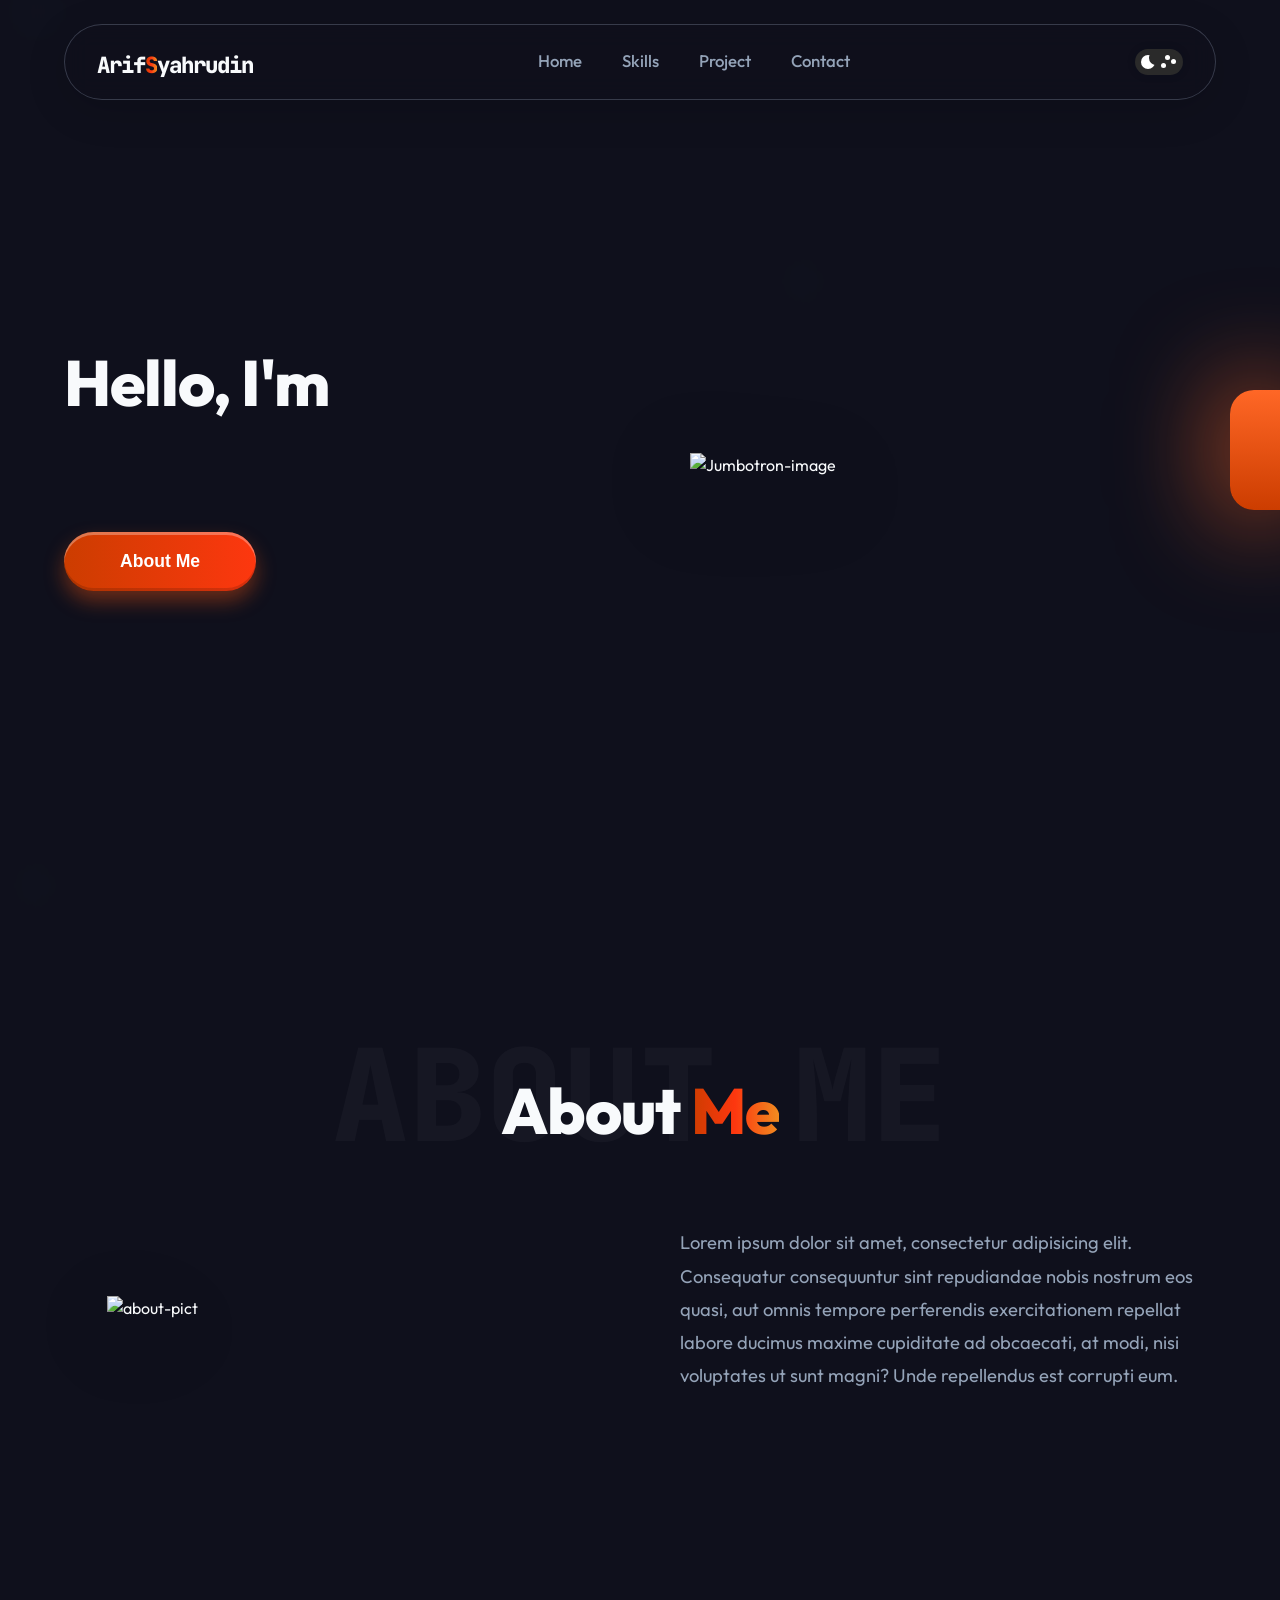
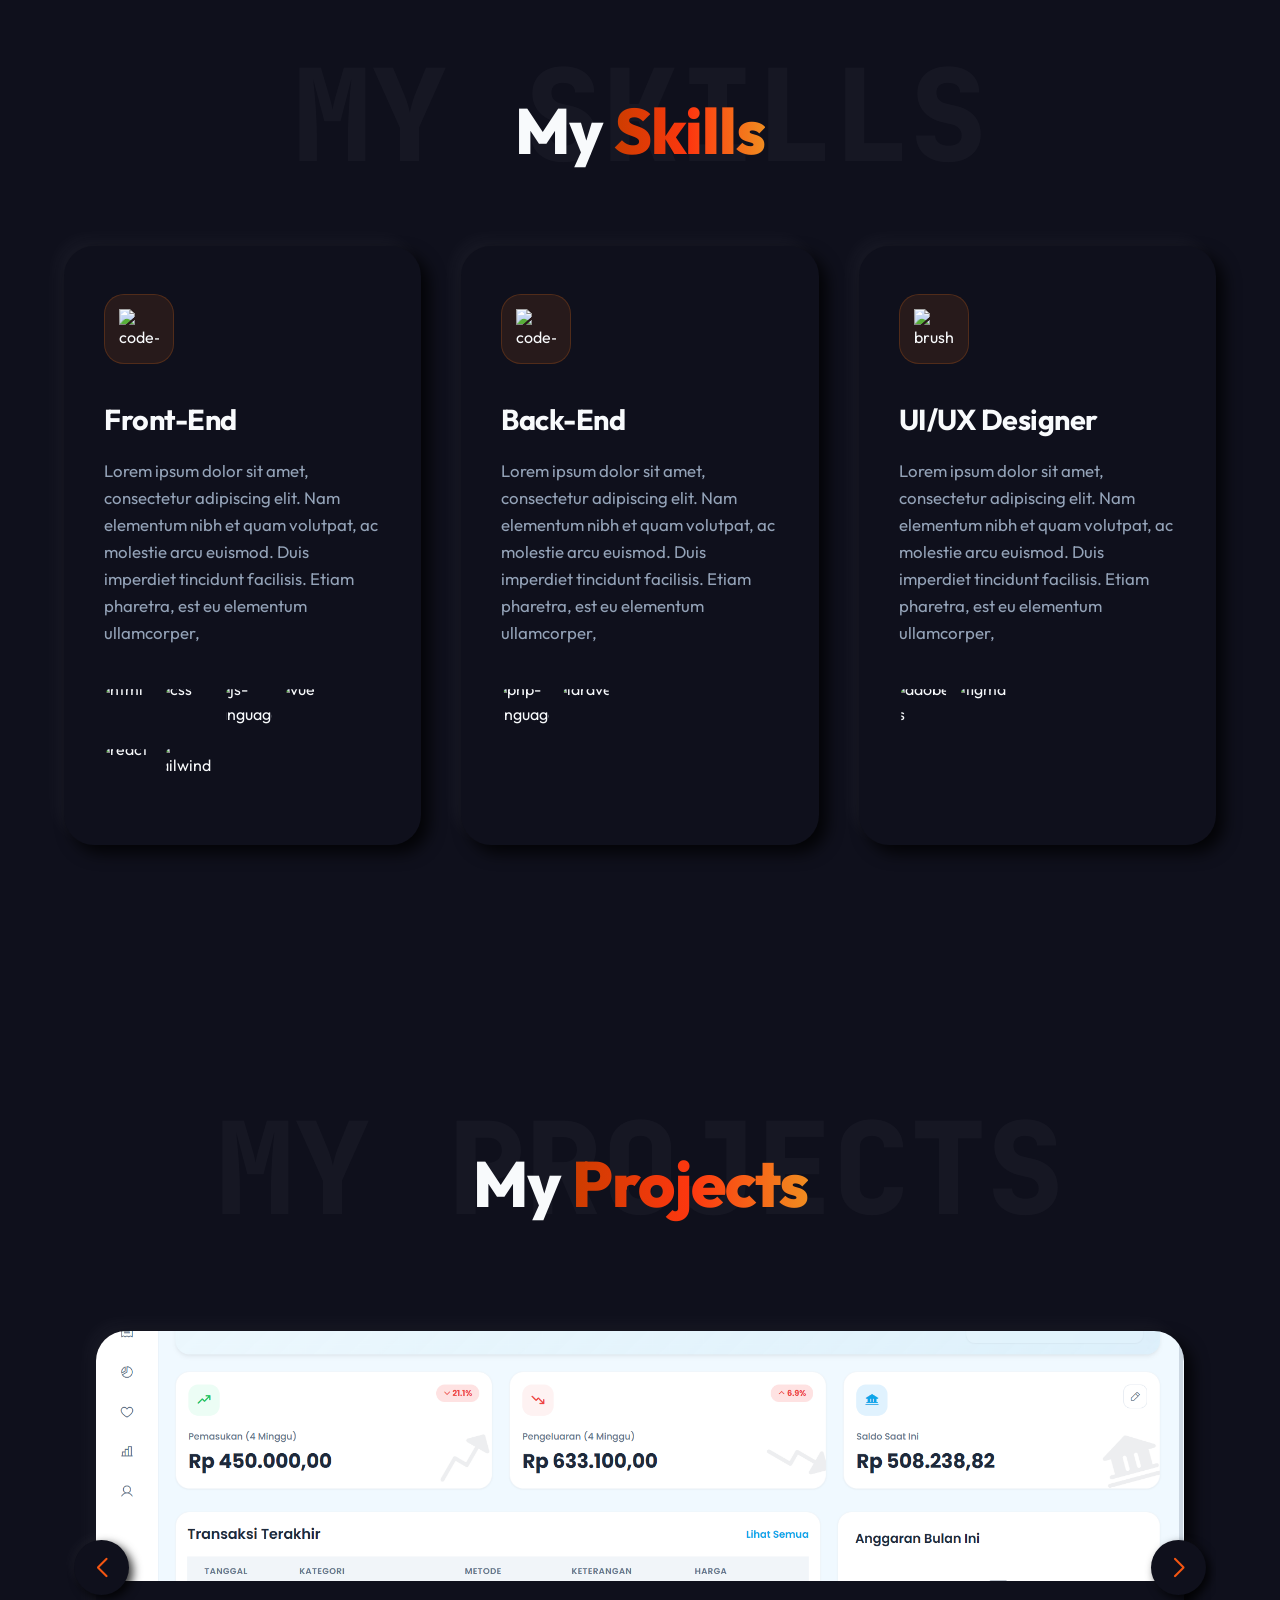
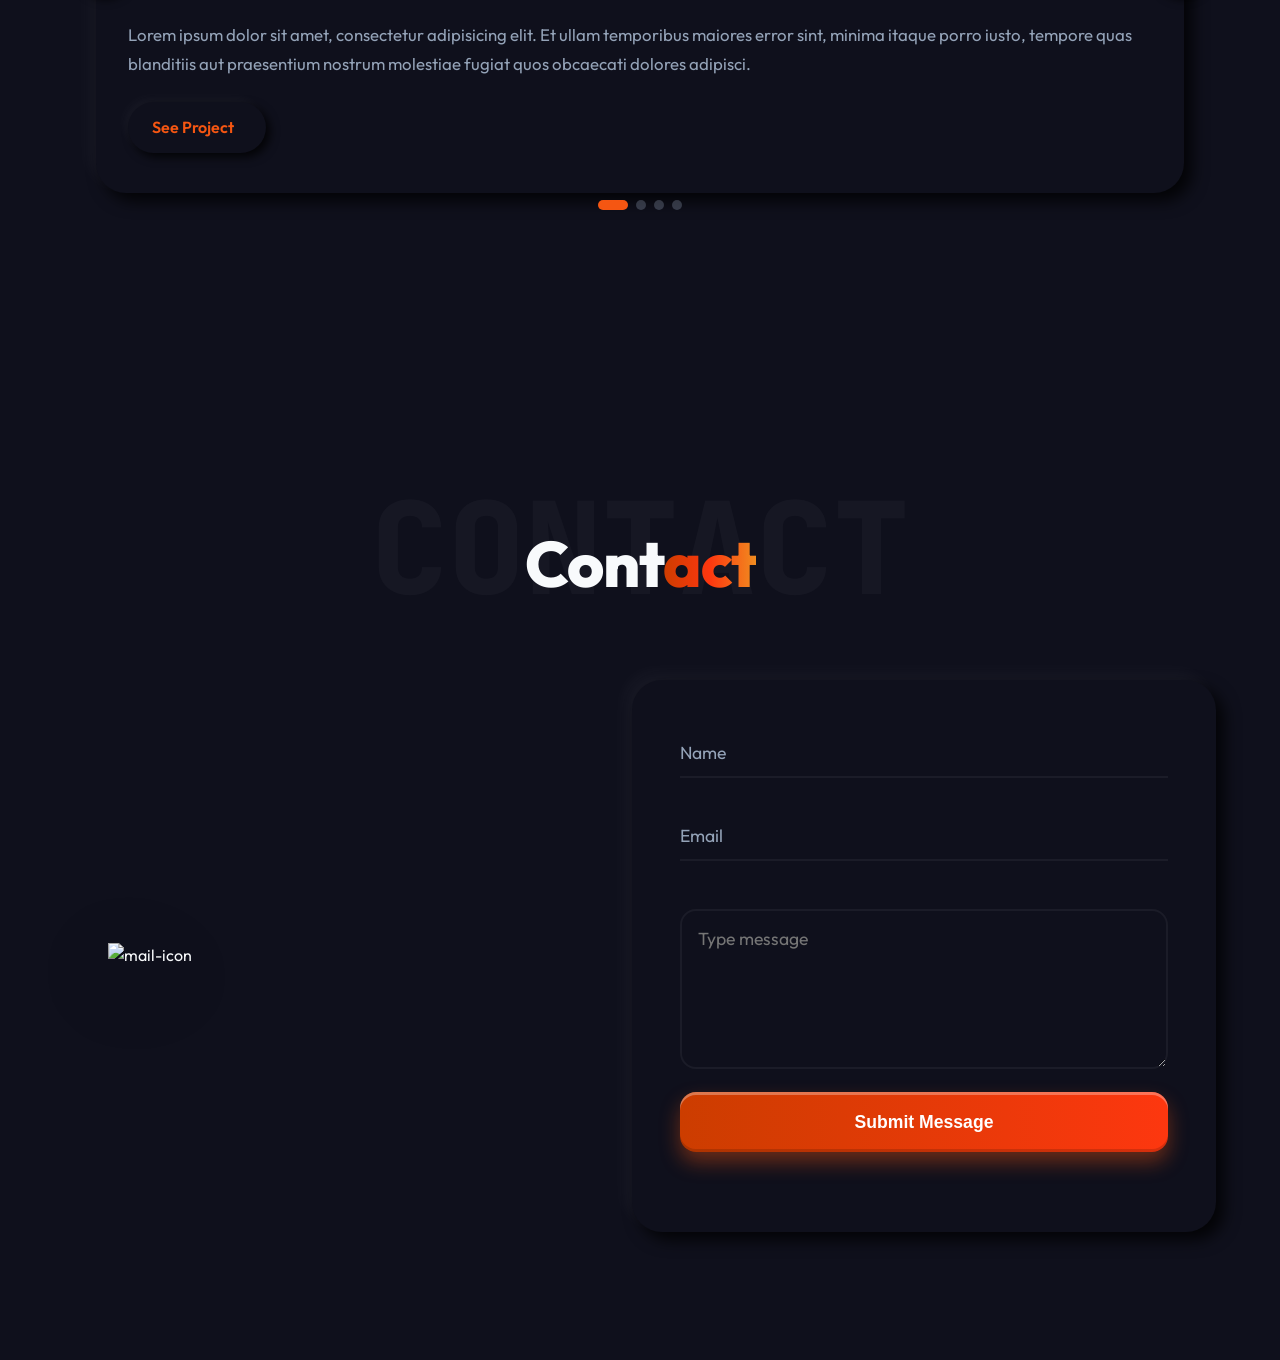
==== index.html @ 1d3722c3 "fix layout" ====
<!DOCTYPE html>
<html lang="en">
  <head>
    <meta charset="UTF-8" />
    <meta name="viewport" content="width=device-width, initial-scale=1.0" />
    <!-- swiper -->
    <link rel="stylesheet" href="https://cdn.jsdelivr.net/npm/swiper@11/swiper-bundle.min.css" />
    <!-- css -->
    <link rel="stylesheet" href="css/style.css" />
    <script src="https://unpkg.com/feather-icons"></script>
    <script src="https://unpkg.com/@phosphor-icons/web"></script>
    <title>ArifSyahrudin</title>
  </head>
  <body>
    <header class="header">
      <h1 class="logo"><a href="#">Arif<span>S</span>yahrudin</a></h1>
      <nav class="navigasi">
        <ul>
          <li><a href="#">Home</a></li>
          <li><a href="#skills">Skills</a></li>
          <li><a href="#project">Project</a></li>
          <li><a href="#contact">Contact</a></li>
        </ul>
      </nav>
      <div class="header-actions">
        <label class="switch">
          <input id="theme-toggle" type="checkbox" />
          <span class="slider">
            <div class="star star_1"></div>
            <div class="star star_2"></div>
            <div class="star star_3"></div>
            <svg viewBox="0 0 16 16" class="cloud_1 cloud">
              <path
                transform="matrix(.77976 0 0 .78395-299.99-418.63)"
                fill="#fff"
                d="m391.84 540.91c-.421-.329-.949-.524-1.523-.524-1.351 0-2.451 1.084-2.485 2.435-1.395.526-2.388 1.88-2.388 3.466 0 1.874 1.385 3.423 3.182 3.667v.034h12.73v-.006c1.775-.104 3.182-1.584 3.182-3.395 0-1.747-1.309-3.186-2.994-3.379.007-.106.011-.214.011-.322 0-2.707-2.271-4.901-5.072-4.901-2.073 0-3.856 1.202-4.643 2.925"
              ></path>
            </svg>
          </span>
        </label>
        <label class="hamburger-switch" id="mobile-menu">
          <input type="checkbox" id="hamburger-checkbox" />
          <span class="wrapper">
            <span class="row">
              <span class="dot"></span>
              <span class="dot"></span>
            </span>
            <span class="row row-bottom">
              <span class="dot"></span>
              <span class="dot"></span>
            </span>
            <span class="row-vertical">
              <span class="dot"></span>
              <span class="dot middle-dot"></span>
              <span class="dot"></span>
            </span>
            <span class="row-horizontal">
              <span class="dot"></span>
              <span class="dot middle-dot-horizontal"></span>
              <span class="dot"></span>
            </span>
          </span>
        </label>
      </div>
    </header>
    <main class="main">
      <section class="jumbotron" id="jumbotron">
        <div class="intro">
          <h1>Hello, I'm <br/><span class="auto-type"></span></h1>
          <a href="#about"><button id="aboutMe" class="aboutMe type1"><span class="btn-txt">About Me</span></button></a>
        </div>
        <div class="jumbotron-intro-image">
          <img src="assets/Jumbotron intro.png" alt="Jumbotron-image" />
        </div>
        <div class="sosmed">
          <ul>
            <li><a href="#"><i class="ph ph-instagram-logo"></i></a></li>
            <li><a href="#"><i class="ph ph-whatsapp-logo"></i></a></li>
            <li><a href="#"><i class="ph ph-linkedin-logo"></i></a></li>
            <li><a href="#"><i class="ph ph-github-logo"></i></a></li>
          </ul>
        </div>
      </section>
      <img id="jumbotron-decoration" src="assets/jumbotron.svg" alt="dot-design" />
      <section class="about" id="about">
        <div class="title about">
          <h1>About Me</h1>
          <h3 class="titles">About <span>Me</span></h3>
        </div>
        <div class="about-display">
          <div class="about-pict">
            <img src="assets/about.png" alt="about-pict" />
          </div>
          <div class="about-desc">
            <div class="about-desc-text">
              <p>Lorem ipsum dolor sit amet, consectetur adipisicing elit. Consequatur consequuntur sint repudiandae nobis nostrum eos quasi, aut omnis tempore perferendis exercitationem repellat labore ducimus maxime cupiditate ad obcaecati, at modi, nisi voluptates ut sunt magni? Unde repellendus est corrupti eum.</p>
            </div>
          </div>
        </div>
      </section>

      <img id="about-decoration" src="assets/Ellipse 9.svg" alt="decoration" />

      <section class="skills" id="skills">
        <div class="title skills">
          <h1>My Skills</h1>
          <h3 class="titles">My <span>Skills</span></h3>
        </div>
        <div class="skills-card-display">
          <div class="first skill">
            <div class="card-skill-logo">
              <img src="assets/code-logo.png" alt="code-logo" />
            </div>
            <h4 class="first-title">Front-End</h4>
            <div class="card-skill-desc">
              <p>Lorem ipsum dolor sit amet, consectetur adipiscing elit. Nam elementum nibh et quam volutpat, ac molestie arcu euismod. Duis imperdiet tincidunt facilisis. Etiam pharetra, est eu elementum ullamcorper,</p>
            </div>
            <div class="card-skill-tool frontend">
              <div class="skill-item"><img src="assets/skill-logo/Html.svg" alt="html" /></div>
              <div class="skill-item"><img src="assets/skill-logo/Css.svg" alt="css" /></div>
              <div class="skill-item"><img src="assets/skill-logo/Js.svg" alt="js-language" /></div>
              <div class="skill-item"><img src="assets/skill-logo/Vue.svg" alt="vue" /></div>
              <div class="skill-item"><img src="assets/skill-logo/React.svg" alt="react" /></div>
              <div class="skill-item"><img src="assets/skill-logo/Tailwind.svg" alt="tailwind" /></div>
            </div>
          </div>

          <div class="third skill">
            <div class="card-skill-logo">
              <img src="assets/code-logo.png" alt="code-logo" />
            </div>
            <h4 class="third-title">Back-End</h4>
            <div class="card-skill-desc">
              <p>Lorem ipsum dolor sit amet, consectetur adipiscing elit. Nam elementum nibh et quam volutpat, ac molestie arcu euismod. Duis imperdiet tincidunt facilisis. Etiam pharetra, est eu elementum ullamcorper,</p>
            </div>
            <div class="card-skill-tool backend">
              <div class="skill-item"><img src="assets/skill-logo/Php.svg" alt="php-language" /></div>
              <div class="skill-item"><img src="assets/skill-logo/Laravel.svg" alt="laravel" /></div>
            </div>
          </div>

          <div class="second skill">
            <div class="card-skill-logo">
              <img src="assets/brush-logo.png" alt="brush-logo" />
            </div>
            <h4 class="second-title">UI/UX Designer</h4>
            <div class="card-skill-desc">
              <p>Lorem ipsum dolor sit amet, consectetur adipiscing elit. Nam elementum nibh et quam volutpat, ac molestie arcu euismod. Duis imperdiet tincidunt facilisis. Etiam pharetra, est eu elementum ullamcorper,</p>
            </div>
            <div class="card-skill-tool design">
              <div class="skill-item"><img src="assets/skill-logo/Adobe.svg" alt="adobe-ps" /></div>
              <div class="skill-item"><img src="assets/skill-logo/Figma.svg" alt="figma" /></div>
            </div>
          </div>
        </div>
      </section>

      <section class="project" id="project">
        <div class="title project">
          <h1>My Projects</h1>
          <h3 class="titles">My <span>Projects</span></h3>
        </div>
        <div class="swiper mySwiper">
          <div class="swiper-wrapper">
            <div class="swiper-slide">
              <div class="content-project">
                <div class="project-img">
                  <img src="./assets/Project-4.png" alt="website-1" />
                </div>
                <div class="desc">
                  <p class="desc-project">
                    Lorem ipsum dolor sit amet, consectetur adipisicing elit. Et ullam temporibus maiores error sint, minima itaque porro iusto, tempore quas blanditiis aut praesentium nostrum molestiae fugiat quos obcaecati dolores
                    adipisci.
                  </p>
                </div>
                <div class="link-project">
                  <a href="https://myfinanceid.vercel.app/">See Project<i data-feather="arrow-right"></i></a>
                </div>
              </div>
            </div>
            <div class="swiper-slide">
              <div class="content-project">
                <div class="project-img">
                  <img src="./assets/Project-1-1.png" alt="website-1" />
                </div>
                <div class="desc">
                  <p class="desc-project">
                    Lorem ipsum dolor sit amet consectetur, adipisicing elit. Dolore, vitae assumenda ut aliquid voluptatum sunt porro soluta cupiditate id nemo a blanditiis inventore ullam accusamus ducimus cum maxime fugit vel.20
                  </p>
                </div>
                <div class="link-project">
                  <a href="#">See Project<i data-feather="arrow-right"></i></a>
                </div>
              </div>
            </div>
            <div class="swiper-slide">
              <div class="content-project">
                <div class="project-img">
                  <img src="./assets/Project-2.png" alt="website-1" />
                </div>
                <div class="desc">
                  <p class="desc-project">
                    Lorem ipsum dolor sit amet, consectetur adipisicing elit. Et ullam temporibus maiores error sint, minima itaque porro iusto, tempore quas blanditiis aut praesentium nostrum molestiae fugiat quos obcaecati dolores
                    adipisci.
                  </p>
                </div>
                <div class="link-project">
                  <a href="#">See Project<i data-feather="arrow-right"></i></a>
                </div>
              </div>
            </div>
            <div class="swiper-slide">
              <div class="content-project">
                <div class="project-img">
                  <img src="./assets/Project-3.png" alt="website-1" />
                </div>
                <div class="desc">
                  <p class="desc-project">
                    Lorem ipsum dolor sit amet consectetur, adipisicing elit. Dolore, vitae assumenda ut aliquid voluptatum sunt porro soluta cupiditate id nemo a blanditiis inventore ullam accusamus ducimus cum maxime fugit vel.20
                  </p>
                </div>
                <div class="link-project">
                  <a href="#">See Project<i data-feather="arrow-right"></i></a>
                </div>
              </div>
            </div>
          </div>
          <div class="swiper-button-next"></div>
          <div class="swiper-button-prev"></div>
          <div class="swiper-pagination"></div>
        </div>
        <!-- <button id="undo-button"></button>
        <button id="next-button"></button> -->
      </section>
      <section class="contact" id="contact">
        <div class="title contact">
          <h1>Contact</h1>
          <h3 class="titles">Cont<span>act</span></h3>
        </div>
        <div class="contact-content">
          <div class="contact-image">
            <img src="assets/mail-icon.svg" alt="mail-icon" />
          </div>
          <form action="#" class="contact-form" id="contact-form">
            <div class="wrapper">
              <div class="field">
                <input type="text" id="name" required />
                <div class="underline"></div>
                <label for="name">Name</label>
              </div>
            </div>
            <div class="wrapper">
              <div class="field">
                <input type="email" id="email" required />
                <div class="underline"></div>
                <label for="name">Email</label>
              </div>
            </div>
            <div class="wrapper">
              <div class="field">
                <textarea class="textarea" name="message" id="message" placeholder="Type message" required></textarea>
                <button class="button"><span class="button-span">Submit Message</span><div class="border fullround"></div></button>
              </div>
            </div>
          </form>
        </div>
      </section>

      <img id="contact-decoration" src="assets/Ellipse 9.svg" alt="decoration" />
    </main>
    <script>
      feather.replace();
    </script>
    <script src="https://unpkg.com/typed.js@2.1.0/dist/typed.umd.js"></script>
    <script src="js/index.js"></script>
    <!-- swiper -->
    <script src="https://cdn.jsdelivr.net/npm/swiper@11/swiper-bundle.min.js"></script>
    <script>
      var swiper = new Swiper(".mySwiper", {
        spaceBetween: 30,
        centeredSlides: true,
        autoplay: {
          delay: 3500,
          disableOnInteraction: false,
        },
        pagination: {
          el: ".swiper-pagination",
          clickable: true,
        },
        navigation: {
          nextEl: ".swiper-button-next",
          prevEl: ".swiper-button-prev",
        },
        loop: true,
      });
    </script>
  </body>
</html>
---- css/style.css ----
@import url("https://fonts.googleapis.com/css2?family=JetBrains+Mono:wght@400;700&family=Outfit:wght@300;400;500;600;700;800&display=swap");

@import "modules/base.css";
@import "modules/header.css";
@import "modules/components.css";
@import "modules/hero.css";
@import "modules/about.css";
@import "modules/skills.css";
@import "modules/projects.css";
@import "modules/contact.css";
@import "modules/responsive.css";
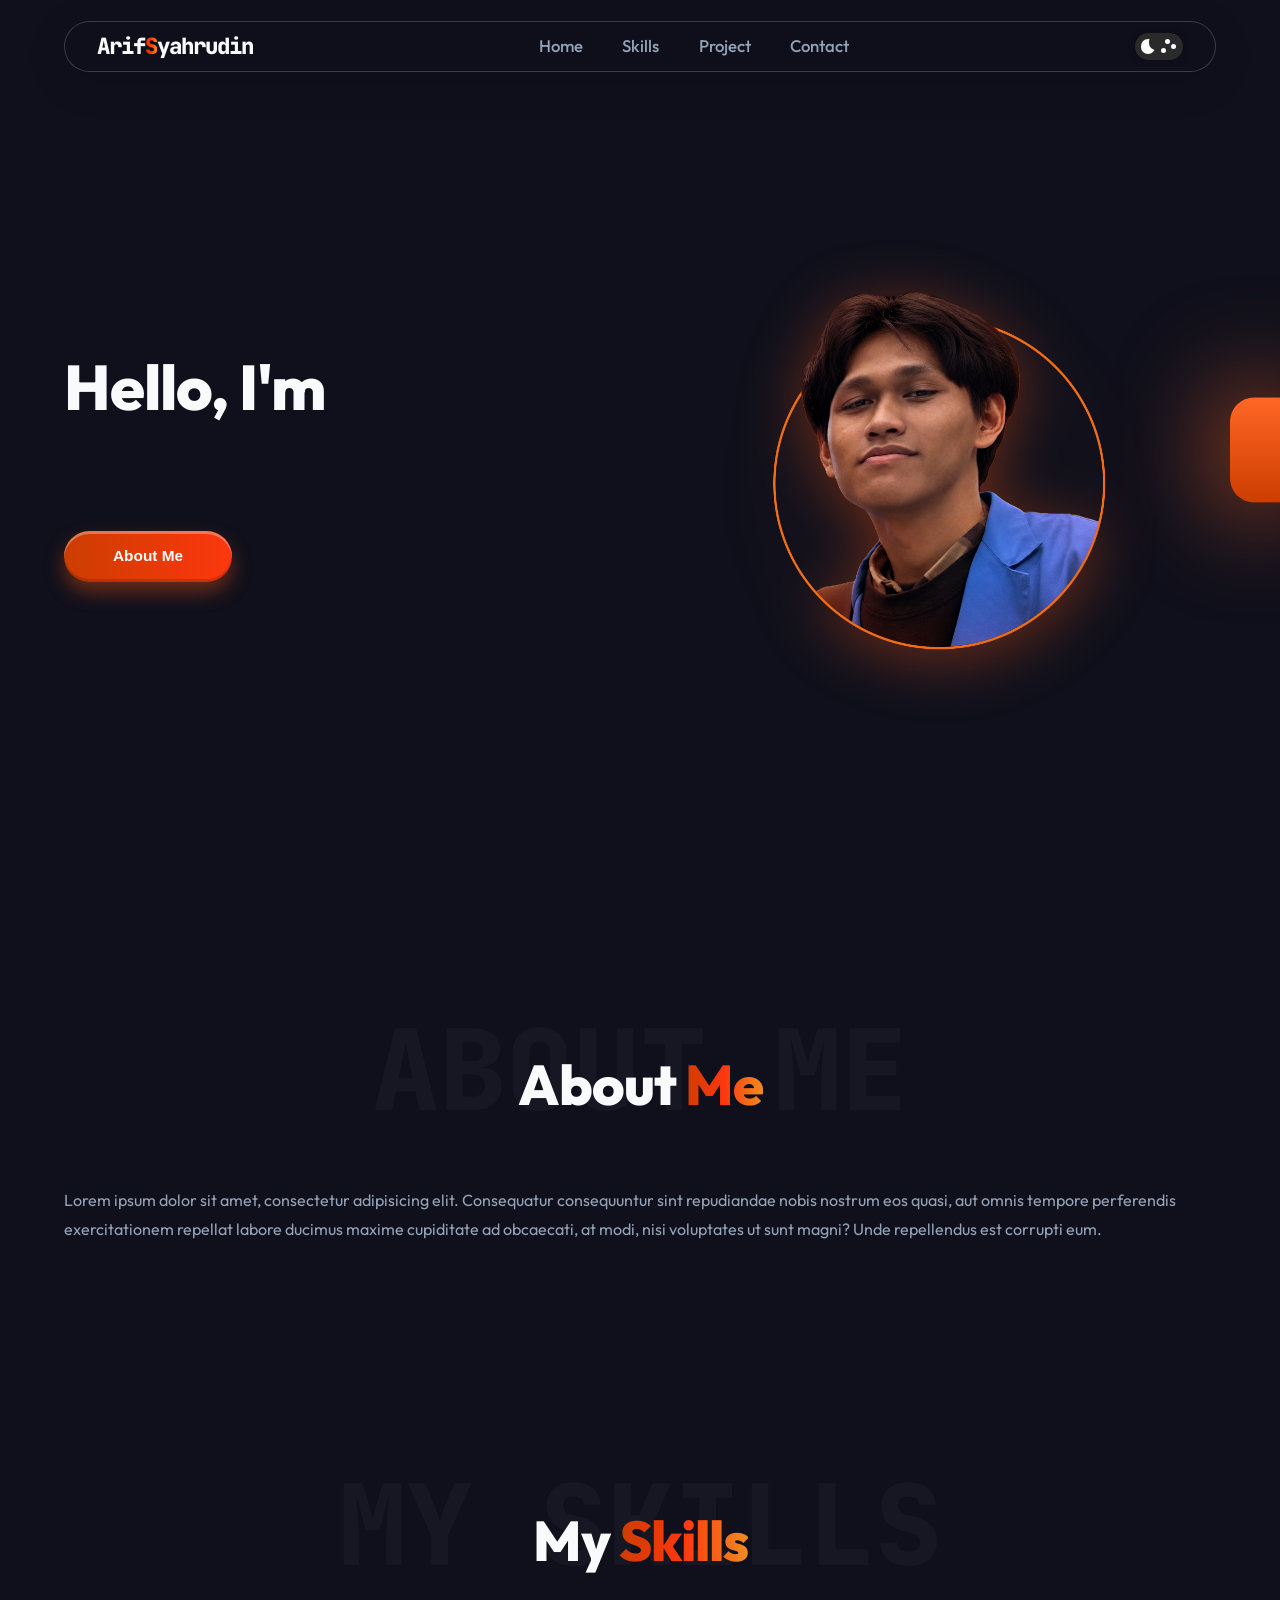
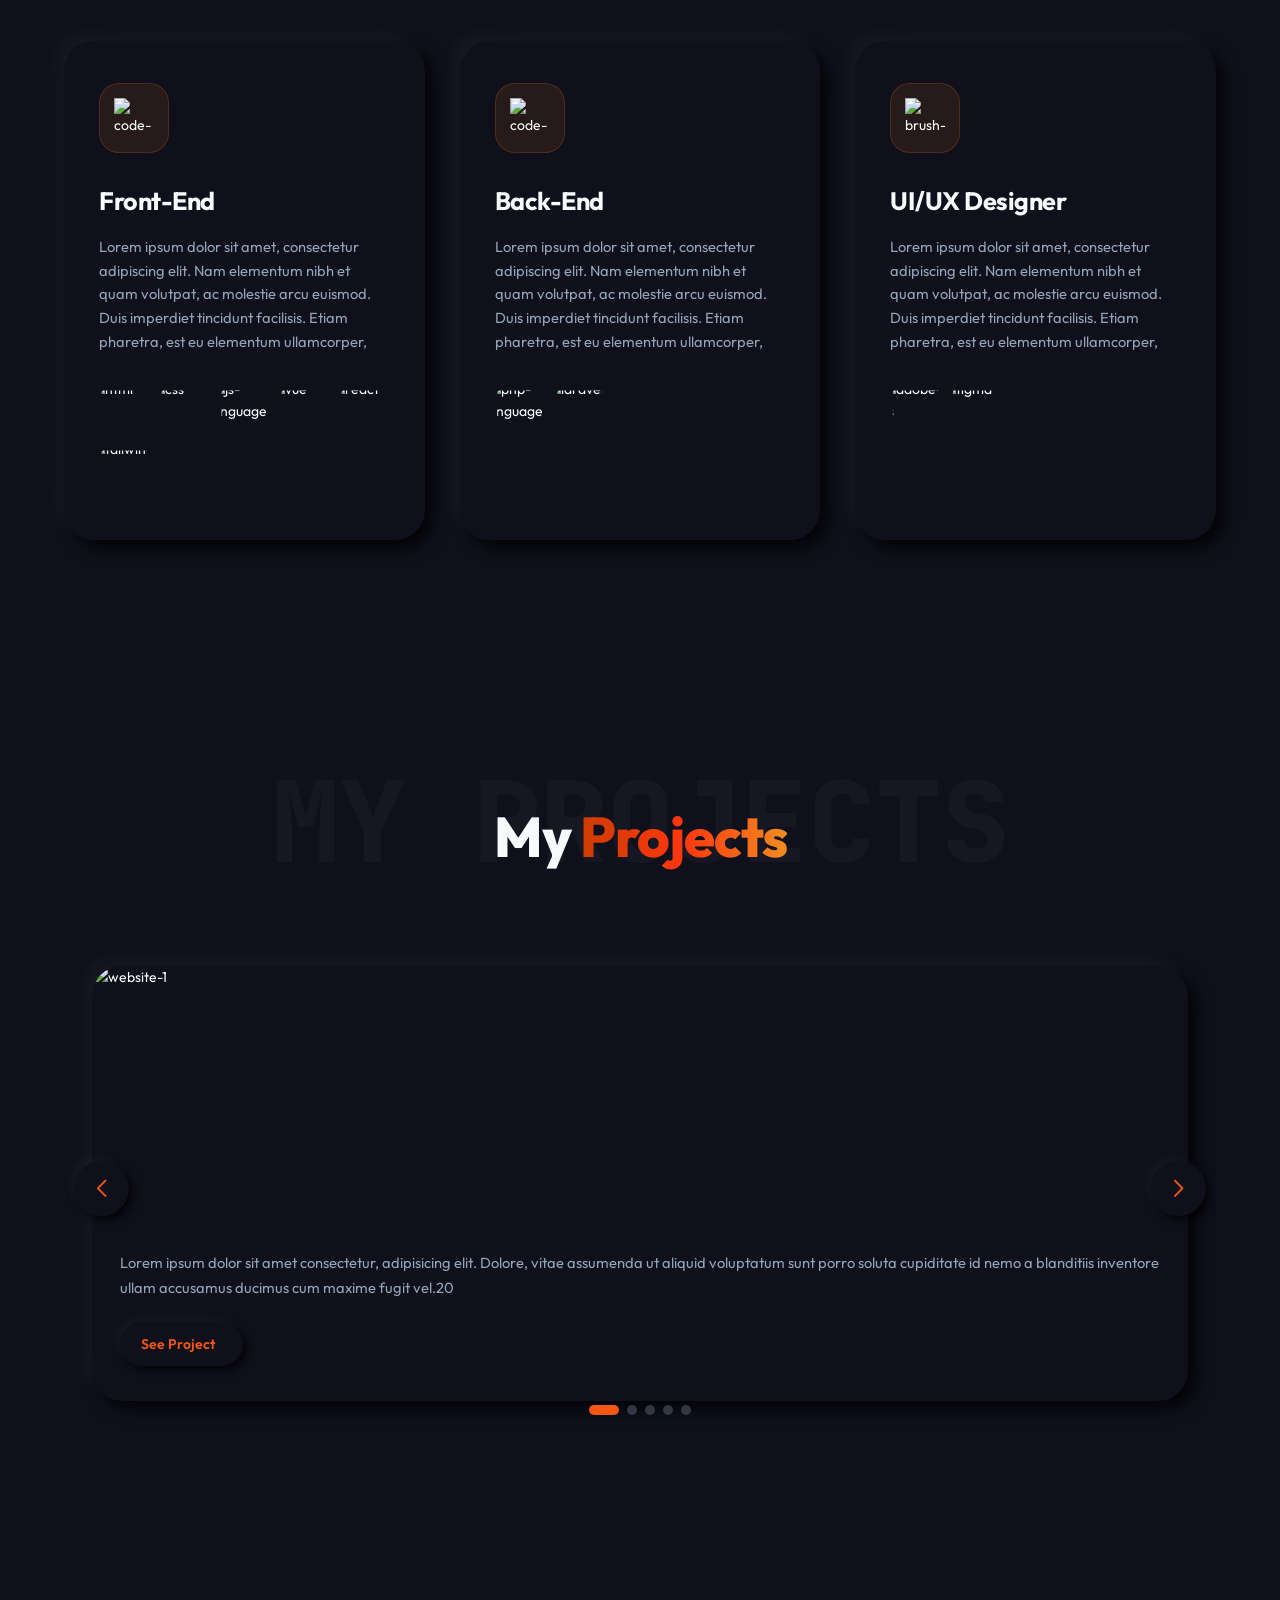
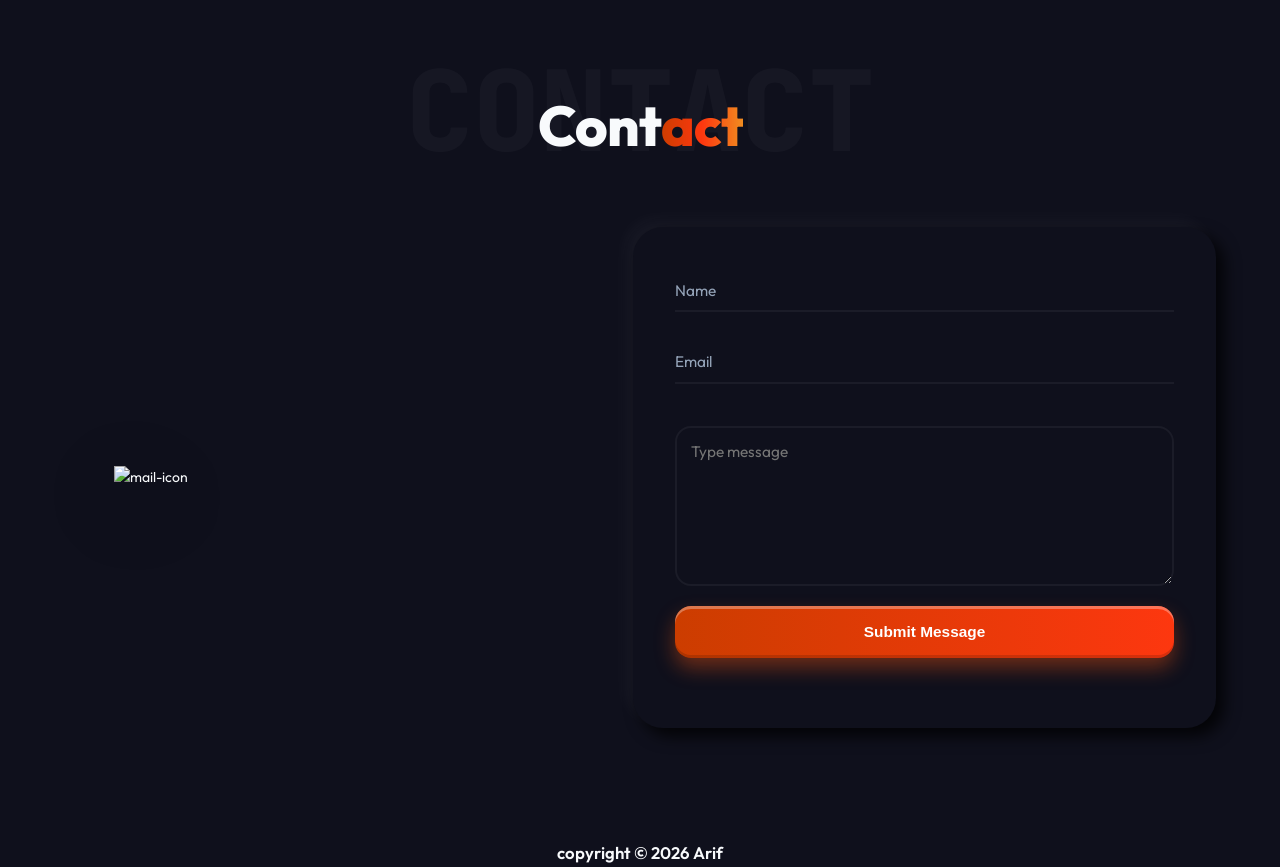
==== commit 253495df: "edit profile picture" ====
--- a/index.html
+++ b/index.html
@@ -70,14 +70,14 @@
           <a href="#about"><button id="aboutMe" class="aboutMe type1"><span class="btn-txt">About Me</span></button></a>
         </div>
         <div class="jumbotron-intro-image">
-          <img src="assets/Jumbotron intro.png" alt="Jumbotron-image" />
+          <img src="assets/profile.png" alt="Profile" />
         </div>
         <div class="sosmed">
           <ul>
-            <li><a href="#"><i class="ph ph-instagram-logo"></i></a></li>
+            <li><a href="https://www.instagram.com/arifsyhrdn/"><i class="ph ph-instagram-logo"></i></a></li>
             <li><a href="#"><i class="ph ph-whatsapp-logo"></i></a></li>
-            <li><a href="#"><i class="ph ph-linkedin-logo"></i></a></li>
-            <li><a href="#"><i class="ph ph-github-logo"></i></a></li>
+            <li><a href="https://www.linkedin.com/in/muhammad-arif-syahrudin/"><i class="ph ph-linkedin-logo"></i></a></li>
+            <li><a href="https://github.com/madin05"><i class="ph ph-github-logo"></i></a></li>
           </ul>
         </div>
       </section>
@@ -88,9 +88,6 @@
           <h3 class="titles">About <span>Me</span></h3>
         </div>
         <div class="about-display">
-          <div class="about-pict">
-            <img src="assets/about.png" alt="about-pict" />
-          </div>
           <div class="about-desc">
             <div class="about-desc-text">
               <p>Lorem ipsum dolor sit amet, consectetur adipisicing elit. Consequatur consequuntur sint repudiandae nobis nostrum eos quasi, aut omnis tempore perferendis exercitationem repellat labore ducimus maxime cupiditate ad obcaecati, at modi, nisi voluptates ut sunt magni? Unde repellendus est corrupti eum.</p>
@@ -162,10 +159,26 @@
         </div>
         <div class="swiper mySwiper">
           <div class="swiper-wrapper">
-            <div class="swiper-slide">
-              <div class="content-project">
-                <div class="project-img">
-                  <img src="./assets/Project-4.png" alt="website-1" />
+            
+            <div class="swiper-slide">
+              <div class="content-project">
+                <div class="project-img">
+                  <img src="./assets/Project-1-1.png" alt="website-1" />
+                </div>
+                <div class="desc">
+                  <p class="desc-project">
+                    Lorem ipsum dolor sit amet consectetur, adipisicing elit. Dolore, vitae assumenda ut aliquid voluptatum sunt porro soluta cupiditate id nemo a blanditiis inventore ullam accusamus ducimus cum maxime fugit vel.20
+                  </p>
+                </div>
+                <div class="link-project">
+                  <a href="#">See Project<i data-feather="arrow-right"></i></a>
+                </div>
+              </div>
+            </div>
+            <div class="swiper-slide">
+              <div class="content-project">
+                <div class="project-img">
+                  <img src="./assets/Project-2.png" alt="website-1" />
                 </div>
                 <div class="desc">
                   <p class="desc-project">
@@ -174,14 +187,14 @@
                   </p>
                 </div>
                 <div class="link-project">
-                  <a href="https://myfinanceid.vercel.app/">See Project<i data-feather="arrow-right"></i></a>
-                </div>
-              </div>
-            </div>
-            <div class="swiper-slide">
-              <div class="content-project">
-                <div class="project-img">
-                  <img src="./assets/Project-1-1.png" alt="website-1" />
+                  <a href="#">See Project<i data-feather="arrow-right"></i></a>
+                </div>
+              </div>
+            </div>
+            <div class="swiper-slide">
+              <div class="content-project">
+                <div class="project-img">
+                  <img src="./assets/Project-3.png" alt="website-1" />
                 </div>
                 <div class="desc">
                   <p class="desc-project">
@@ -196,7 +209,7 @@
             <div class="swiper-slide">
               <div class="content-project">
                 <div class="project-img">
-                  <img src="./assets/Project-2.png" alt="website-1" />
+                  <img src="./assets/Project-4.png" alt="website-4" />
                 </div>
                 <div class="desc">
                   <p class="desc-project">
@@ -205,22 +218,23 @@
                   </p>
                 </div>
                 <div class="link-project">
-                  <a href="#">See Project<i data-feather="arrow-right"></i></a>
-                </div>
-              </div>
-            </div>
-            <div class="swiper-slide">
-              <div class="content-project">
-                <div class="project-img">
-                  <img src="./assets/Project-3.png" alt="website-1" />
-                </div>
-                <div class="desc">
-                  <p class="desc-project">
-                    Lorem ipsum dolor sit amet consectetur, adipisicing elit. Dolore, vitae assumenda ut aliquid voluptatum sunt porro soluta cupiditate id nemo a blanditiis inventore ullam accusamus ducimus cum maxime fugit vel.20
-                  </p>
-                </div>
-                <div class="link-project">
-                  <a href="#">See Project<i data-feather="arrow-right"></i></a>
+                  <a href="https://myfinanceid.vercel.app/">See Project<i data-feather="arrow-right"></i></a>
+                </div>
+              </div>
+            </div>
+            <div class="swiper-slide">
+              <div class="content-project">
+                <div class="project-img">
+                  <img src="./assets/Project-5.png" alt="website-5" />
+                </div>
+                <div class="desc">
+                  <p class="desc-project">
+                    Lorem ipsum dolor sit amet, consectetur adipisicing elit. Et ullam temporibus maiores error sint, minima itaque porro iusto, tempore quas blanditiis aut praesentium nostrum molestiae fugiat quos obcaecati dolores
+                    adipisci.
+                  </p>
+                </div>
+                <div class="link-project">
+                  <a href="https://ksmedu.my.id/">See Project<i data-feather="arrow-right"></i></a>
                 </div>
               </div>
             </div>
@@ -232,6 +246,7 @@
         <!-- <button id="undo-button"></button>
         <button id="next-button"></button> -->
       </section>
+
       <section class="contact" id="contact">
         <div class="title contact">
           <h1>Contact</h1>
@@ -268,6 +283,16 @@
 
       <img id="contact-decoration" src="assets/Ellipse 9.svg" alt="decoration" />
     </main>
+
+    <!-- FAB Back to Top -->
+    <button id="fab-top" class="fab-top" title="Go to top">
+      <i class="ph ph-arrow-up"></i>
+    </button>
+
+    <footer>
+      <p style="color: var(--text-main); font-size: 1.2rem; font-weight: 600; text-align: center;">copyright &copy; 2026 Arif</p>
+    </footer>
+
     <script>
       feather.replace();
     </script>
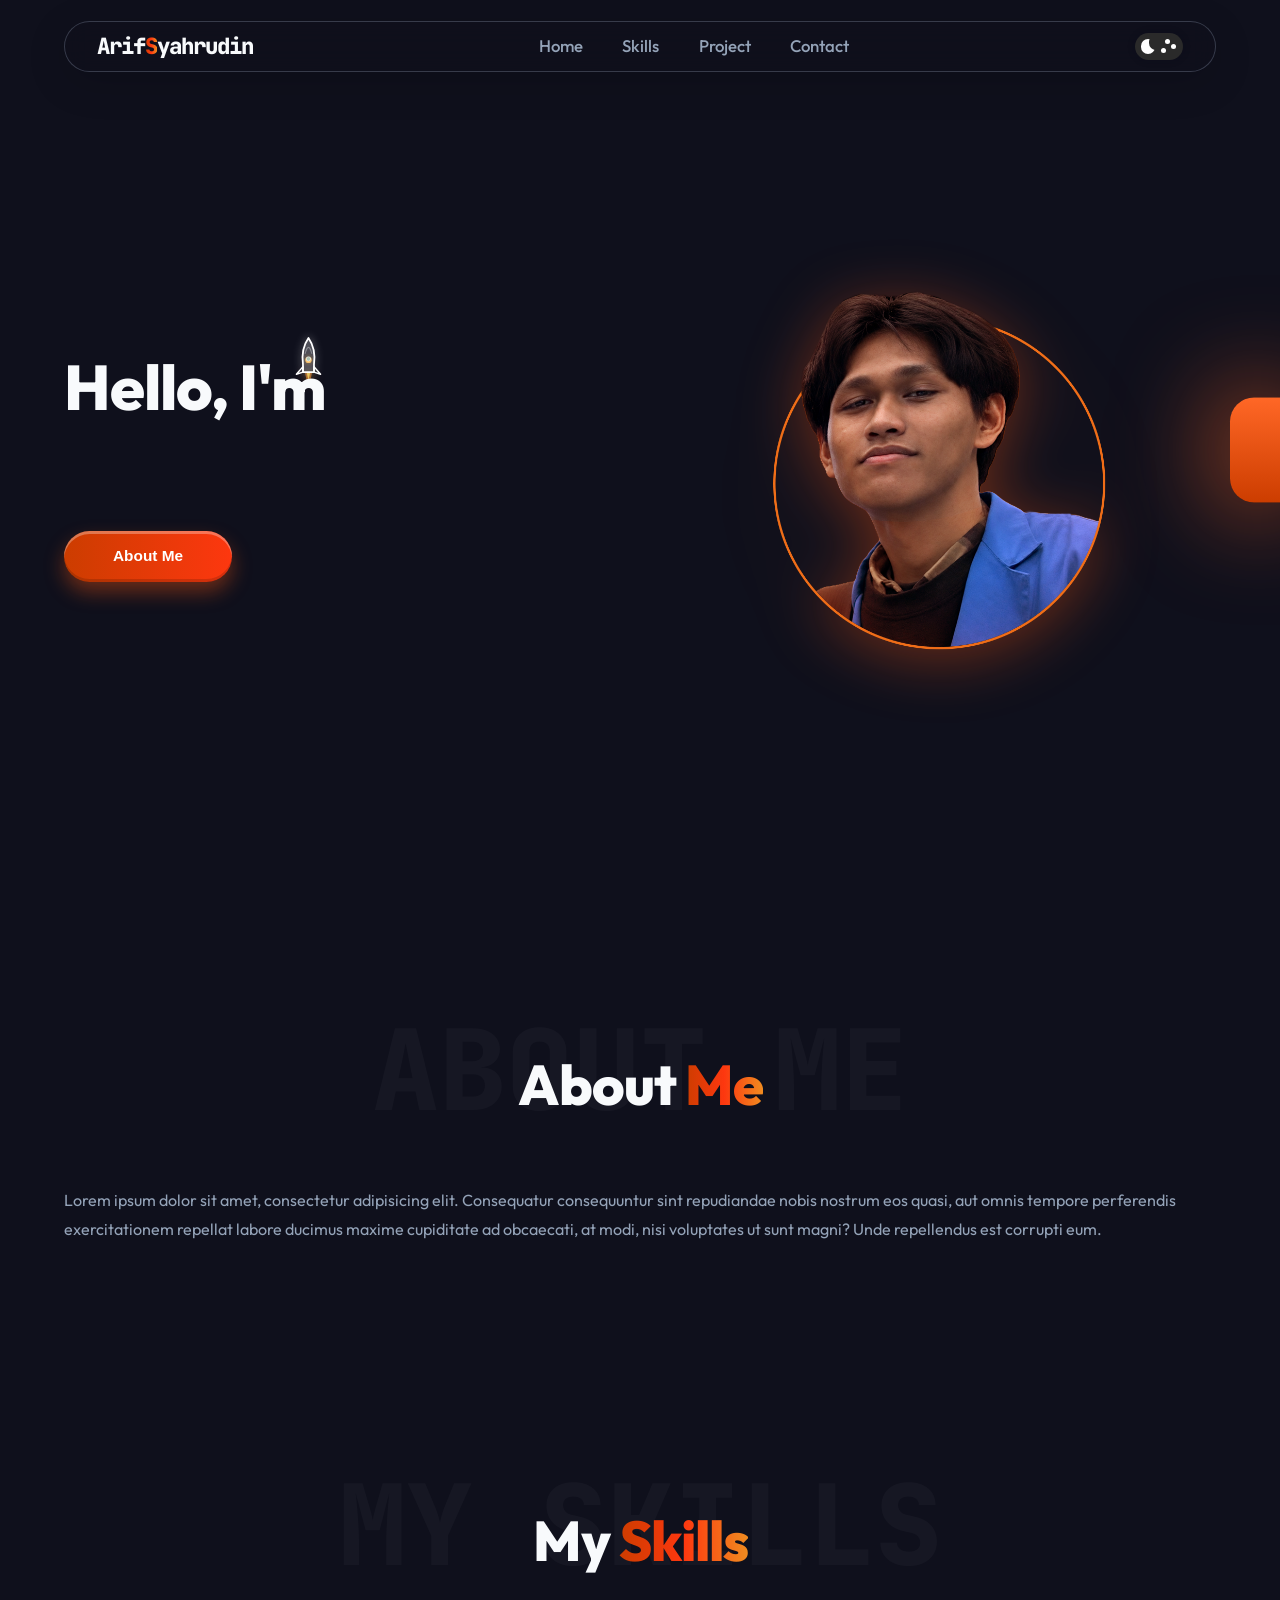
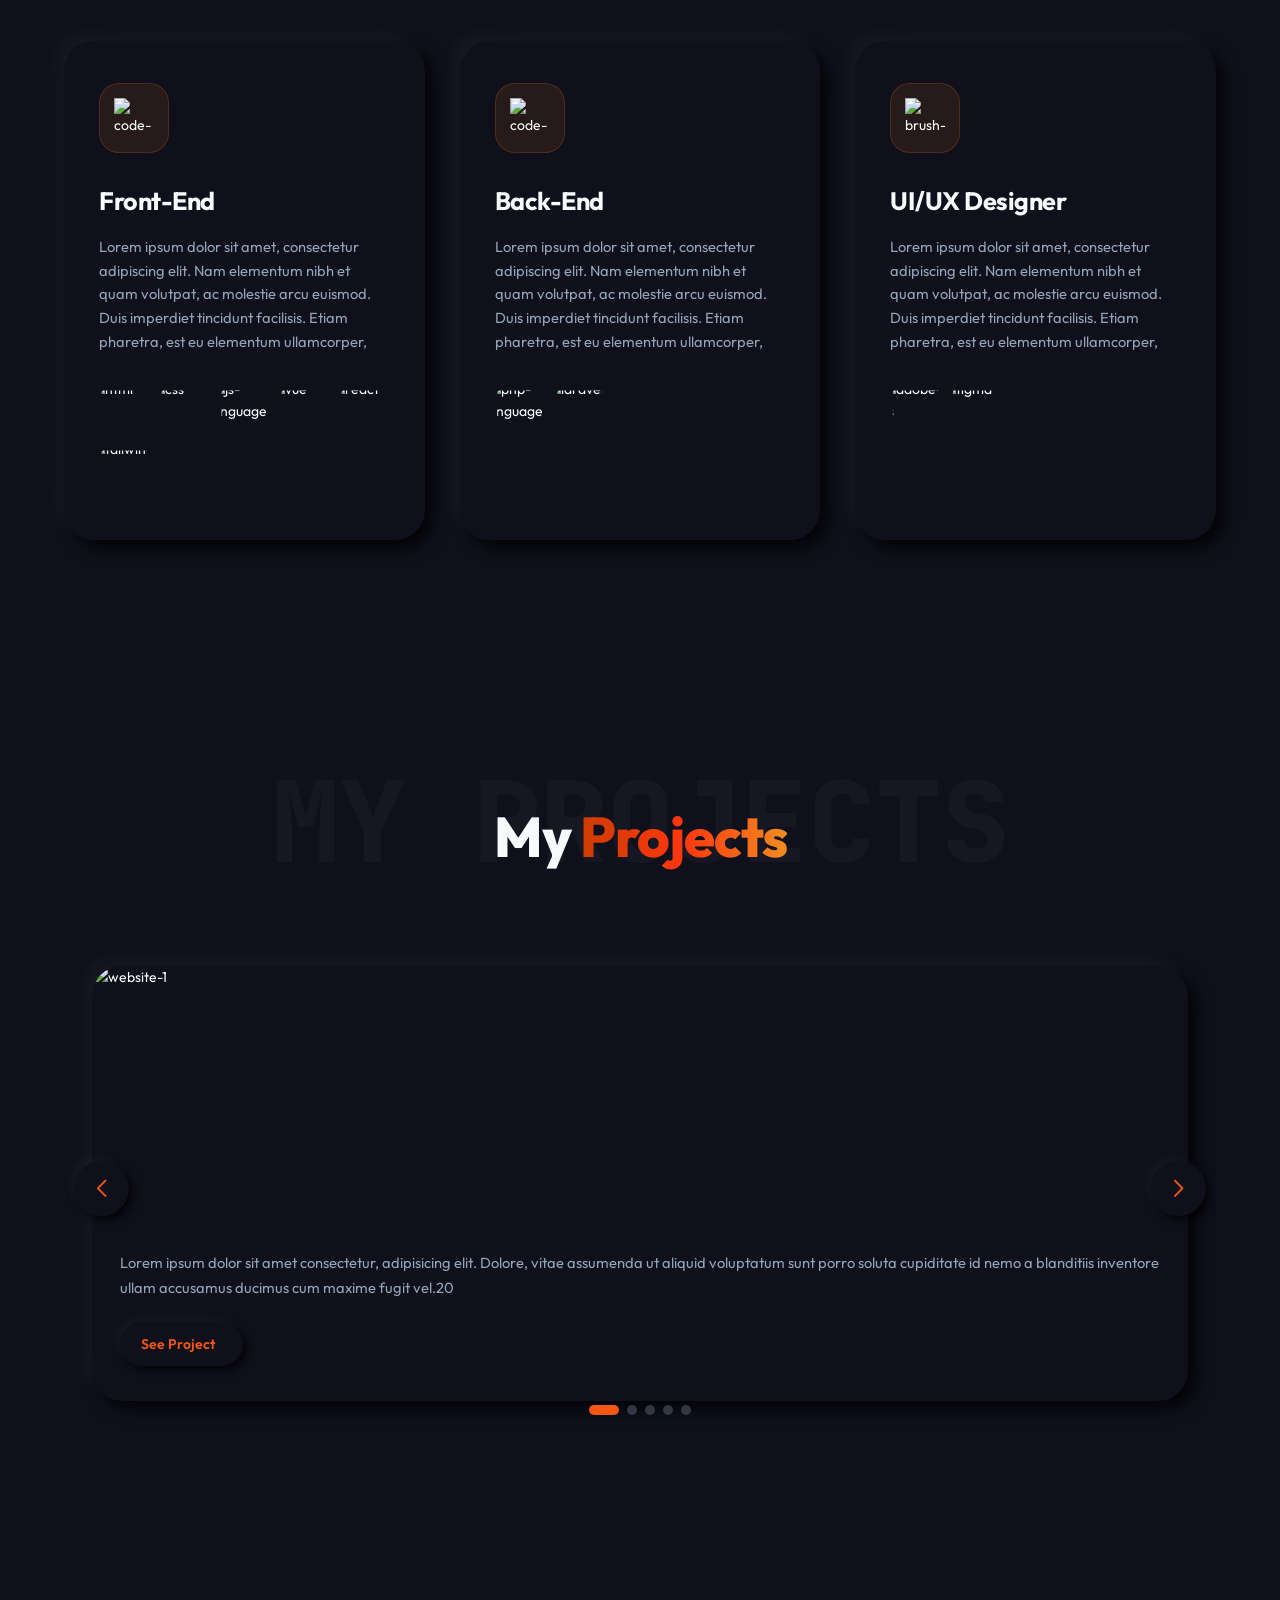
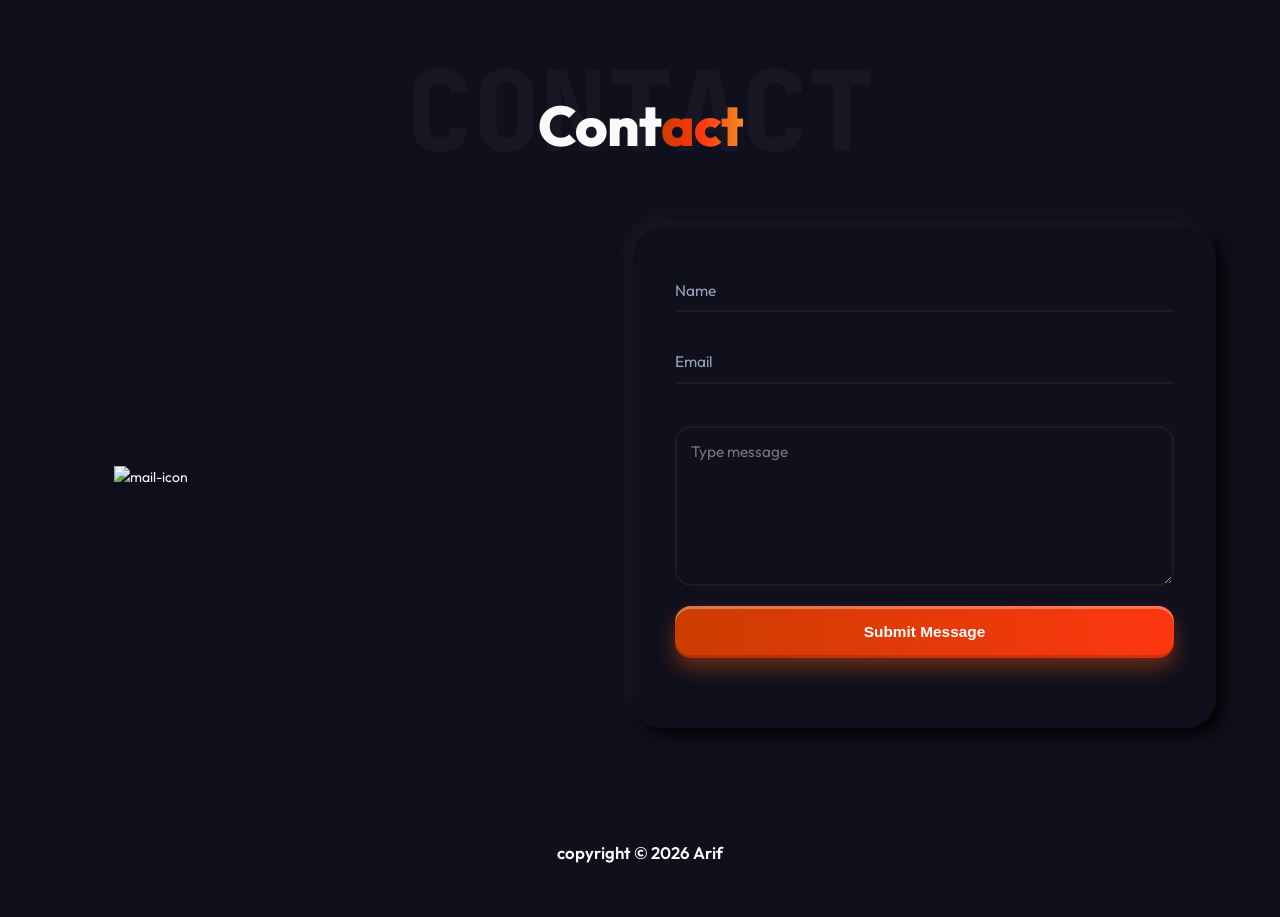
==== commit 26a42c46: "added rocket cosmetic" ====
--- a/index.html
+++ b/index.html
@@ -12,6 +12,8 @@
     <title>ArifSyahrudin</title>
   </head>
   <body>
+    <!-- Paper Airplane Full-Page Animation -->
+    <canvas id="airplane-canvas" class="airplane-canvas"></canvas>
     <header class="header">
       <h1 class="logo"><a href="#">Arif<span>S</span>yahrudin</a></h1>
       <nav class="navigasi">
@@ -298,6 +300,7 @@
     </script>
     <script src="https://unpkg.com/typed.js@2.1.0/dist/typed.umd.js"></script>
     <script src="js/index.js"></script>
+    <script src="js/airplane.js"></script>
     <!-- swiper -->
     <script src="https://cdn.jsdelivr.net/npm/swiper@11/swiper-bundle.min.js"></script>
     <script>
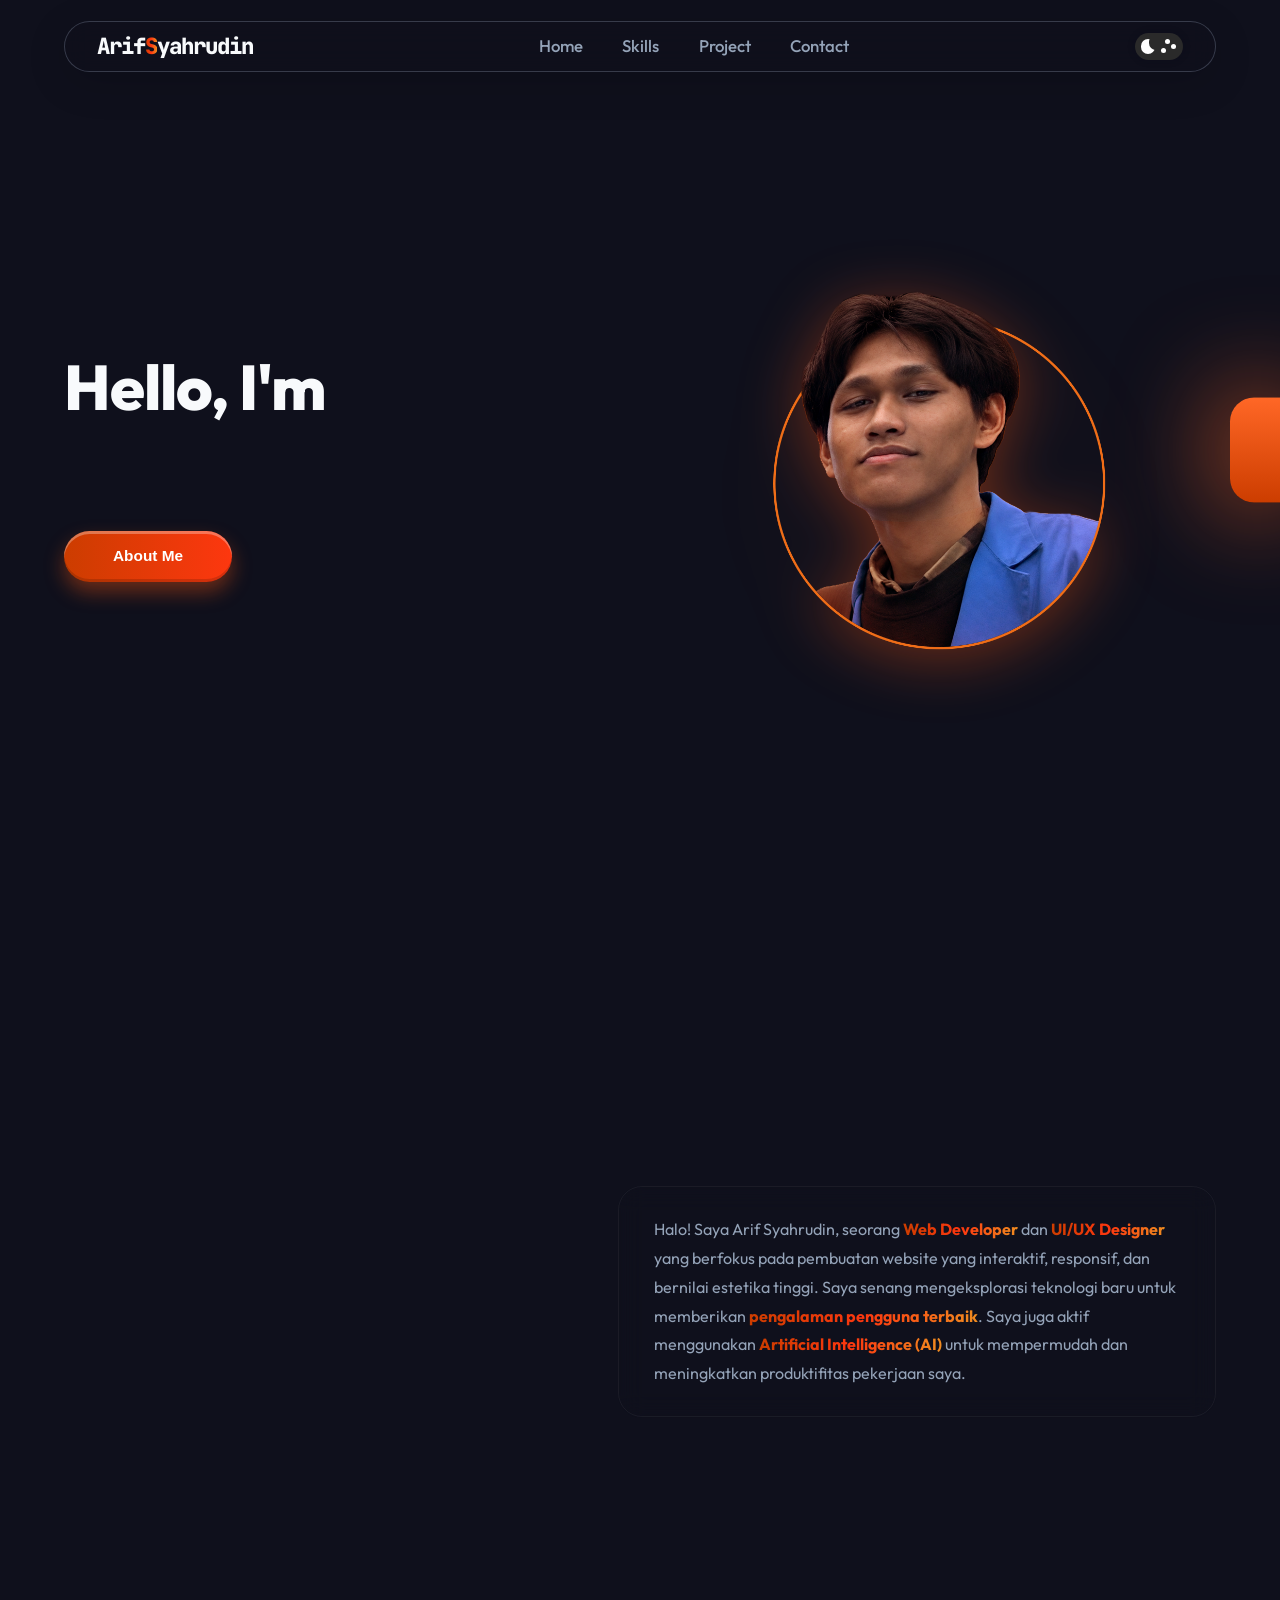
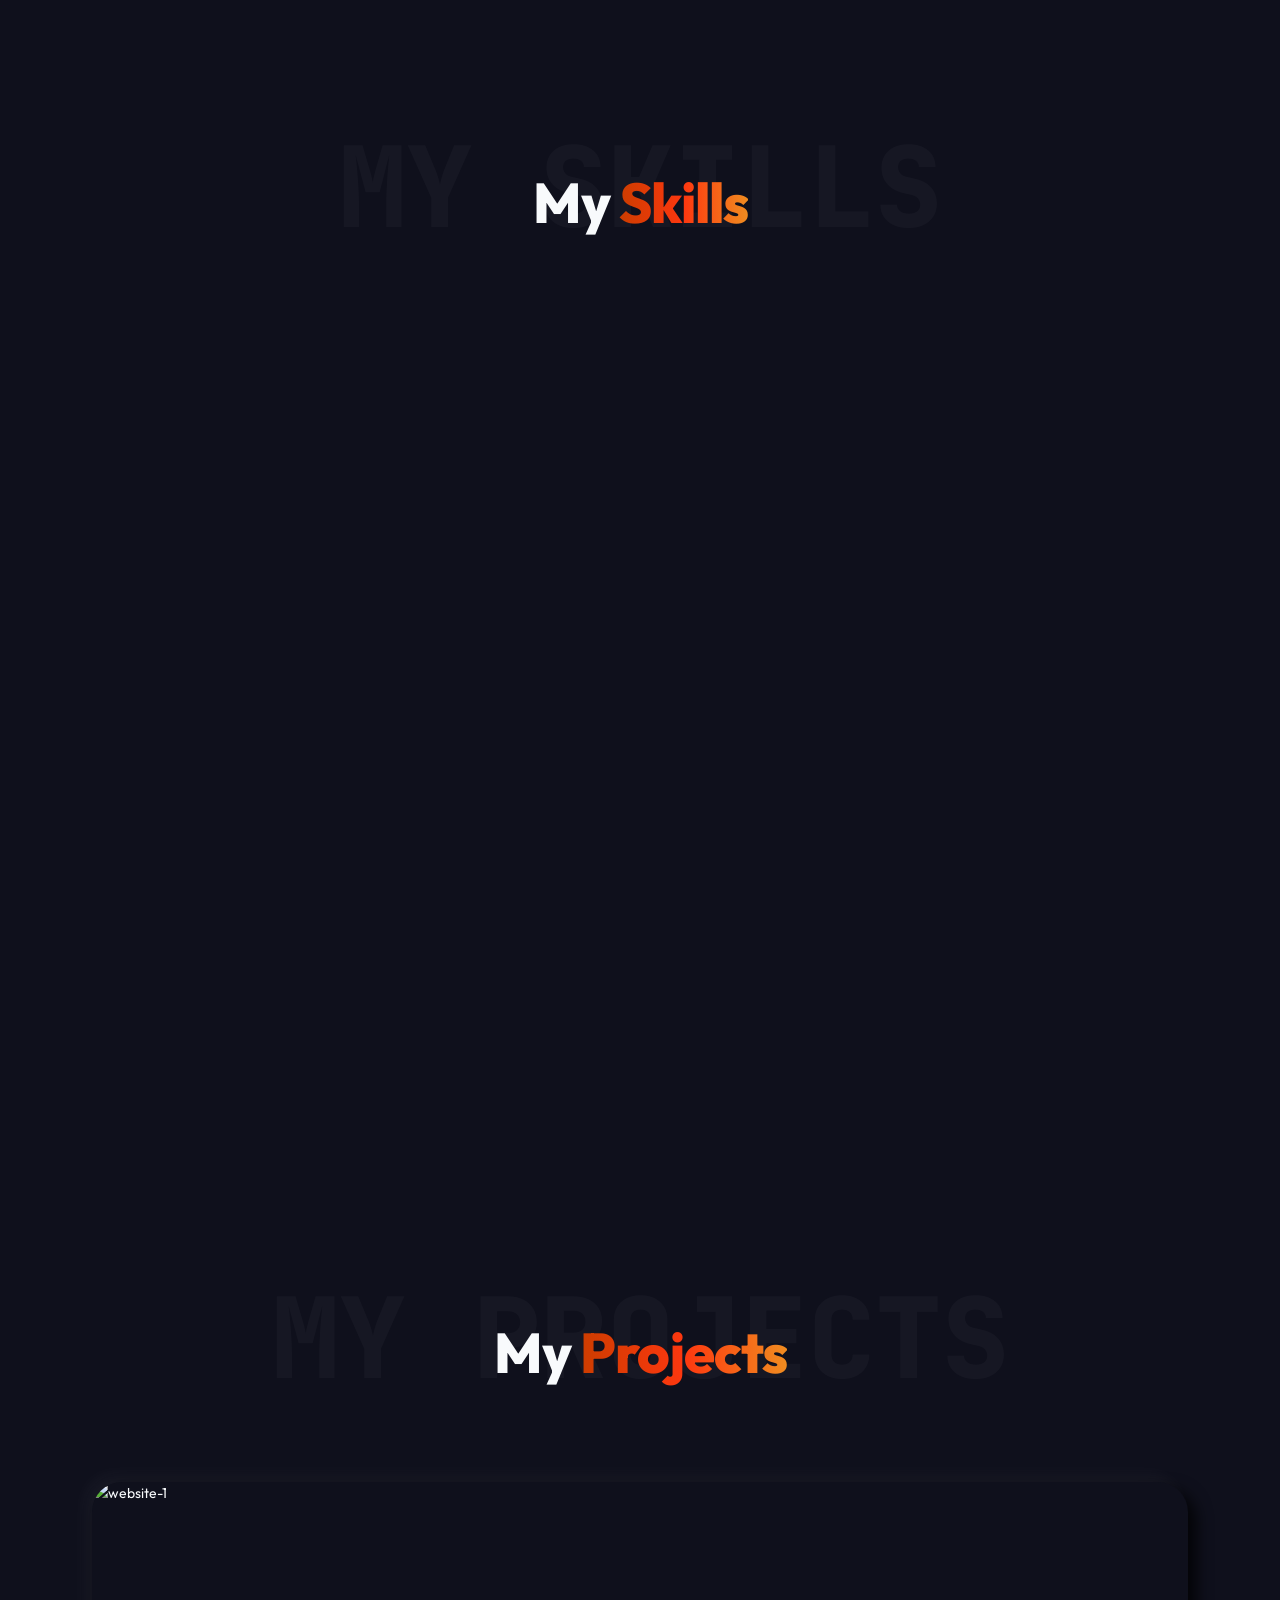
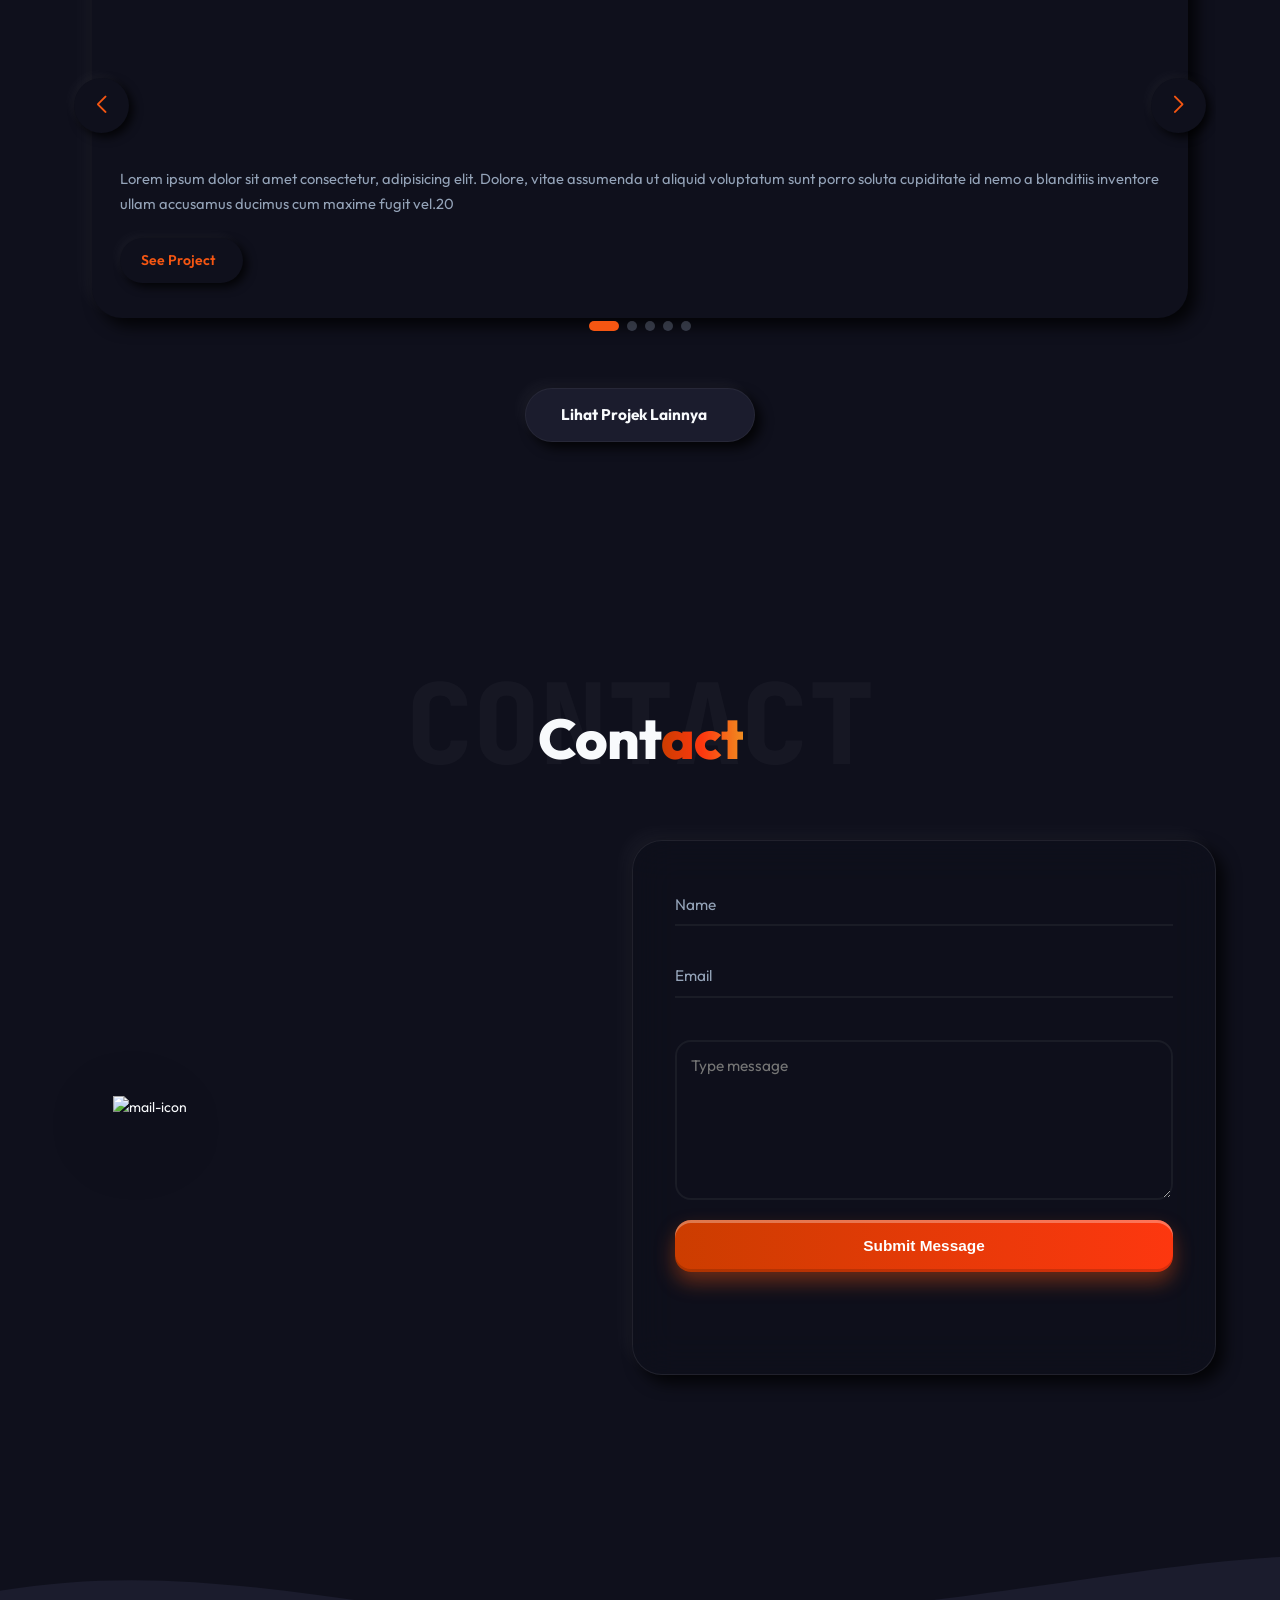
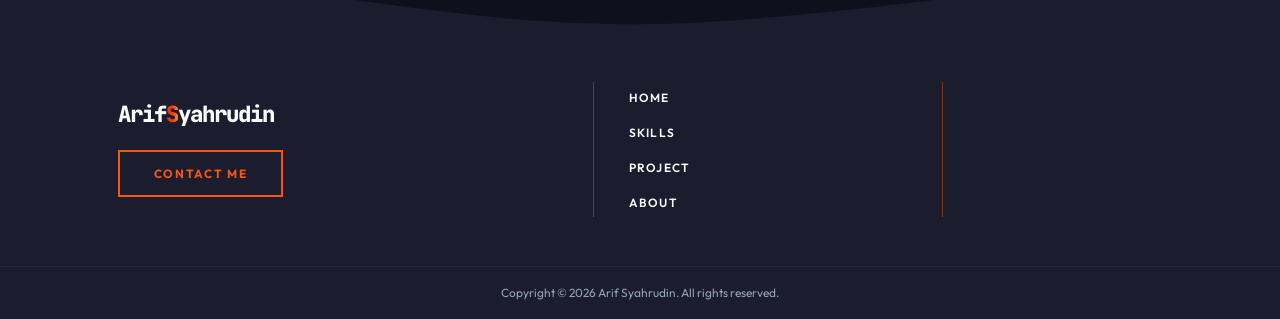
==== commit 69c74239: "ui: update footer, contact form, tooltips, and projects layout" ====
--- a/index.html
+++ b/index.html
@@ -1,10 +1,13 @@
-<!DOCTYPE html>
+<!doctype html>
 <html lang="en">
   <head>
     <meta charset="UTF-8" />
     <meta name="viewport" content="width=device-width, initial-scale=1.0" />
     <!-- swiper -->
-    <link rel="stylesheet" href="https://cdn.jsdelivr.net/npm/swiper@11/swiper-bundle.min.css" />
+    <link
+      rel="stylesheet"
+      href="https://cdn.jsdelivr.net/npm/swiper@11/swiper-bundle.min.css"
+    />
     <!-- css -->
     <link rel="stylesheet" href="css/style.css" />
     <script src="https://unpkg.com/feather-icons"></script>
@@ -68,32 +71,109 @@
     <main class="main">
       <section class="jumbotron" id="jumbotron">
         <div class="intro">
-          <h1>Hello, I'm <br/><span class="auto-type"></span></h1>
-          <a href="#about"><button id="aboutMe" class="aboutMe type1"><span class="btn-txt">About Me</span></button></a>
+          <h1>Hello, I'm <br /><span class="auto-type"></span></h1>
+          <a href="#about"
+            ><button id="aboutMe" class="aboutMe type1">
+              <span class="btn-txt">About Me</span>
+            </button></a
+          >
         </div>
         <div class="jumbotron-intro-image">
           <img src="assets/profile.png" alt="Profile" />
         </div>
         <div class="sosmed">
           <ul>
-            <li><a href="https://www.instagram.com/arifsyhrdn/"><i class="ph ph-instagram-logo"></i></a></li>
-            <li><a href="#"><i class="ph ph-whatsapp-logo"></i></a></li>
-            <li><a href="https://www.linkedin.com/in/muhammad-arif-syahrudin/"><i class="ph ph-linkedin-logo"></i></a></li>
-            <li><a href="https://github.com/madin05"><i class="ph ph-github-logo"></i></a></li>
+            <li>
+              <a href="https://www.instagram.com/arifsyhrdn/"
+                ><i class="ph ph-instagram-logo"></i
+              ></a>
+            </li>
+            <li>
+              <a href="#"><i class="ph ph-whatsapp-logo"></i></a>
+            </li>
+            <li>
+              <a href="https://www.linkedin.com/in/muhammad-arif-syahrudin/"
+                ><i class="ph ph-linkedin-logo"></i
+              ></a>
+            </li>
+            <li>
+              <a href="https://github.com/madin05"
+                ><i class="ph ph-github-logo"></i
+              ></a>
+            </li>
           </ul>
         </div>
       </section>
-      <img id="jumbotron-decoration" src="assets/jumbotron.svg" alt="dot-design" />
+      <img
+        id="jumbotron-decoration"
+        src="assets/jumbotron.svg"
+        alt="dot-design"
+      />
       <section class="about" id="about">
-        <div class="title about">
+        <div class="title about reveal-item">
           <h1>About Me</h1>
           <h3 class="titles">About <span>Me</span></h3>
         </div>
         <div class="about-display">
-          <div class="about-desc">
-            <div class="about-desc-text">
-              <p>Lorem ipsum dolor sit amet, consectetur adipisicing elit. Consequatur consequuntur sint repudiandae nobis nostrum eos quasi, aut omnis tempore perferendis exercitationem repellat labore ducimus maxime cupiditate ad obcaecati, at modi, nisi voluptates ut sunt magni? Unde repellendus est corrupti eum.</p>
-            </div>
+          <div class="about-left">
+            <div class="about-pict reveal-pict">
+              <img src="assets/profile-3.jpeg" alt="Profile Picture" />
+            </div>
+          </div>
+          <div class="about-right">
+            <div class="about-desc">
+              <p>
+                Halo! Saya Arif Syahrudin, seorang
+                <span class="text-gradient">Web Developer</span> dan
+                <span class="text-gradient">UI/UX Designer</span> yang berfokus
+                pada pembuatan website yang interaktif, responsif, dan bernilai
+                estetika tinggi. Saya senang mengeksplorasi teknologi baru untuk
+                memberikan
+                <span class="text-gradient">pengalaman pengguna terbaik</span>.
+                Saya juga aktif menggunakan
+                <span class="text-gradient">Artificial Intelligence (AI)</span>
+                untuk mempermudah dan meningkatkan produktifitas pekerjaan saya.
+              </p>
+            </div>
+            <!-- <div class="education">
+              <h3 class="education-title">
+                <i class="ph ph-graduation-cap"></i> Riwayat Pendidikan
+              </h3>
+              <div class="education-timeline">
+                <div class="timeline-item">
+                  <div class="timeline-dot"></div>
+                  <div class="timeline-content">
+                    <span class="timeline-year">2024 - Now</span>
+                    <h4 class="timeline-school">Universitas Pamulang</h4>
+                    <p class="timeline-major">Teknik Informatika</p>
+                  </div>
+                </div>
+                <div class="timeline-item">
+                  <div class="timeline-dot"></div>
+                  <div class="timeline-content">
+                    <span class="timeline-year">2021 - 2024</span>
+                    <h4 class="timeline-school">
+                      SMK Negeri 12 Kab. Tangerang
+                    </h4>
+                    <p class="timeline-major">TBSM</p>
+                  </div>
+                </div>
+                <div class="timeline-item">
+                  <div class="timeline-dot"></div>
+                  <div class="timeline-content">
+                    <span class="timeline-year">2018 - 2021</span>
+                    <h4 class="timeline-school">SMP Negeri 1 Kelapa Dua</h4>
+                  </div>
+                </div>
+                <div class="timeline-item">
+                  <div class="timeline-dot"></div>
+                  <div class="timeline-content">
+                    <span class="timeline-year">2011 - 2017</span>
+                    <h4 class="timeline-school">SDS Karlina</h4>
+                  </div>
+                </div>
+              </div>
+            </div> -->
           </div>
         </div>
       </section>
@@ -107,48 +187,93 @@
         </div>
         <div class="skills-card-display">
           <div class="first skill">
-            <div class="card-skill-logo">
-              <img src="assets/code-logo.png" alt="code-logo" />
-            </div>
             <h4 class="first-title">Front-End</h4>
             <div class="card-skill-desc">
-              <p>Lorem ipsum dolor sit amet, consectetur adipiscing elit. Nam elementum nibh et quam volutpat, ac molestie arcu euismod. Duis imperdiet tincidunt facilisis. Etiam pharetra, est eu elementum ullamcorper,</p>
+              <p>
+                Membangun antarmuka web yang interaktif, modern, dan responsif
+                menggunakan teknologi terbaru untuk memberikan pengalaman
+                pengguna yang optimal di berbagai perangkat.
+              </p>
             </div>
             <div class="card-skill-tool frontend">
-              <div class="skill-item"><img src="assets/skill-logo/Html.svg" alt="html" /></div>
-              <div class="skill-item"><img src="assets/skill-logo/Css.svg" alt="css" /></div>
-              <div class="skill-item"><img src="assets/skill-logo/Js.svg" alt="js-language" /></div>
-              <div class="skill-item"><img src="assets/skill-logo/Vue.svg" alt="vue" /></div>
-              <div class="skill-item"><img src="assets/skill-logo/React.svg" alt="react" /></div>
-              <div class="skill-item"><img src="assets/skill-logo/Tailwind.svg" alt="tailwind" /></div>
+              <div class="skill-item" data-tooltip="HTML">
+                <img src="assets/skill-logo/Html.svg" alt="html" />
+              </div>
+              <div class="skill-item" data-tooltip="CSS">
+                <img src="assets/skill-logo/Css.svg" alt="css" />
+              </div>
+              <div class="skill-item" data-tooltip="JavaScript">
+                <img src="assets/skill-logo/Js.svg" alt="js-language" />
+              </div>
+              <div class="skill-item" data-tooltip="Vue">
+                <img src="assets/skill-logo/Vue.svg" alt="vue" />
+              </div>
+              <div class="skill-item" data-tooltip="React">
+                <img src="assets/skill-logo/React.svg" alt="react" />
+              </div>
+              <div class="skill-item" data-tooltip="Tailwind CSS">
+                <img src="assets/skill-logo/Tailwind.svg" alt="tailwind" />
+              </div>
             </div>
           </div>
 
           <div class="third skill">
-            <div class="card-skill-logo">
-              <img src="assets/code-logo.png" alt="code-logo" />
-            </div>
             <h4 class="third-title">Back-End</h4>
             <div class="card-skill-desc">
-              <p>Lorem ipsum dolor sit amet, consectetur adipiscing elit. Nam elementum nibh et quam volutpat, ac molestie arcu euismod. Duis imperdiet tincidunt facilisis. Etiam pharetra, est eu elementum ullamcorper,</p>
+              <p>
+                Mengembangkan sistem sisi server yang aman, berkinerja tinggi,
+                dan terstruktur untuk mendukung fungsionalitas dan integrasi
+                data aplikasi web secara efisien.
+              </p>
             </div>
             <div class="card-skill-tool backend">
-              <div class="skill-item"><img src="assets/skill-logo/Php.svg" alt="php-language" /></div>
-              <div class="skill-item"><img src="assets/skill-logo/Laravel.svg" alt="laravel" /></div>
+              <div class="skill-item" data-tooltip="PHP">
+                <img src="assets/skill-logo/Php.svg" alt="php-language" />
+              </div>
+              <div class="skill-item" data-tooltip="Laravel">
+                <img src="assets/skill-logo/Laravel.svg" alt="laravel" />
+              </div>
             </div>
           </div>
 
           <div class="second skill">
-            <div class="card-skill-logo">
-              <img src="assets/brush-logo.png" alt="brush-logo" />
-            </div>
             <h4 class="second-title">UI/UX Designer</h4>
             <div class="card-skill-desc">
-              <p>Lorem ipsum dolor sit amet, consectetur adipiscing elit. Nam elementum nibh et quam volutpat, ac molestie arcu euismod. Duis imperdiet tincidunt facilisis. Etiam pharetra, est eu elementum ullamcorper,</p>
+              <p>
+                Merancang desain antarmuka dan pengalaman pengguna yang
+                intuitif, estetis, dan fungsional dengan fokus pada kemudahan
+                navigasi serta kepuasan pengguna.
+              </p>
             </div>
             <div class="card-skill-tool design">
-              <div class="skill-item"><img src="assets/skill-logo/Adobe.svg" alt="adobe-ps" /></div>
-              <div class="skill-item"><img src="assets/skill-logo/Figma.svg" alt="figma" /></div>
+              <div class="skill-item" data-tooltip="Adobe Photoshop">
+                <img src="assets/skill-logo/Adobe.svg" alt="adobe-ps" />
+              </div>
+              <div class="skill-item" data-tooltip="Figma">
+                <img src="assets/skill-logo/Figma.svg" alt="figma" />
+              </div>
+            </div>
+          </div>
+
+          <div class="fourth skill">
+            <h4 class="fourth-title">AI & Productivity</h4>
+            <div class="card-skill-desc">
+              <p>
+                Meningkatkan efisiensi dan kualitas pengembangan web dengan
+                memanfaatkan teknologi Artificial Intelligence (AI) terbaru
+                untuk riset, debugging, dan optimalisasi.
+              </p>
+            </div>
+            <div class="card-skill-tool ai-tools">
+              <div class="skill-item" data-tooltip="ChatGPT">
+                <img src="assets/skill-logo/chatgpt.svg" alt="chatgpt" />
+              </div>
+              <div class="skill-item" data-tooltip="Google Gemini">
+                <img src="assets/skill-logo/gemini.svg" alt="gemini" />
+              </div>
+              <div class="skill-item" data-tooltip="Claude AI">
+                <img src="assets/skill-logo/claude.svg" alt="claude" />
+              </div>
             </div>
           </div>
         </div>
@@ -161,7 +286,6 @@
         </div>
         <div class="swiper mySwiper">
           <div class="swiper-wrapper">
-            
             <div class="swiper-slide">
               <div class="content-project">
                 <div class="project-img">
@@ -169,7 +293,10 @@
                 </div>
                 <div class="desc">
                   <p class="desc-project">
-                    Lorem ipsum dolor sit amet consectetur, adipisicing elit. Dolore, vitae assumenda ut aliquid voluptatum sunt porro soluta cupiditate id nemo a blanditiis inventore ullam accusamus ducimus cum maxime fugit vel.20
+                    Lorem ipsum dolor sit amet consectetur, adipisicing elit.
+                    Dolore, vitae assumenda ut aliquid voluptatum sunt porro
+                    soluta cupiditate id nemo a blanditiis inventore ullam
+                    accusamus ducimus cum maxime fugit vel.20
                   </p>
                 </div>
                 <div class="link-project">
@@ -184,8 +311,10 @@
                 </div>
                 <div class="desc">
                   <p class="desc-project">
-                    Lorem ipsum dolor sit amet, consectetur adipisicing elit. Et ullam temporibus maiores error sint, minima itaque porro iusto, tempore quas blanditiis aut praesentium nostrum molestiae fugiat quos obcaecati dolores
-                    adipisci.
+                    Lorem ipsum dolor sit amet, consectetur adipisicing elit. Et
+                    ullam temporibus maiores error sint, minima itaque porro
+                    iusto, tempore quas blanditiis aut praesentium nostrum
+                    molestiae fugiat quos obcaecati dolores adipisci.
                   </p>
                 </div>
                 <div class="link-project">
@@ -200,7 +329,10 @@
                 </div>
                 <div class="desc">
                   <p class="desc-project">
-                    Lorem ipsum dolor sit amet consectetur, adipisicing elit. Dolore, vitae assumenda ut aliquid voluptatum sunt porro soluta cupiditate id nemo a blanditiis inventore ullam accusamus ducimus cum maxime fugit vel.20
+                    Lorem ipsum dolor sit amet consectetur, adipisicing elit.
+                    Dolore, vitae assumenda ut aliquid voluptatum sunt porro
+                    soluta cupiditate id nemo a blanditiis inventore ullam
+                    accusamus ducimus cum maxime fugit vel.20
                   </p>
                 </div>
                 <div class="link-project">
@@ -215,12 +347,16 @@
                 </div>
                 <div class="desc">
                   <p class="desc-project">
-                    Lorem ipsum dolor sit amet, consectetur adipisicing elit. Et ullam temporibus maiores error sint, minima itaque porro iusto, tempore quas blanditiis aut praesentium nostrum molestiae fugiat quos obcaecati dolores
-                    adipisci.
+                    Lorem ipsum dolor sit amet, consectetur adipisicing elit. Et
+                    ullam temporibus maiores error sint, minima itaque porro
+                    iusto, tempore quas blanditiis aut praesentium nostrum
+                    molestiae fugiat quos obcaecati dolores adipisci.
                   </p>
                 </div>
                 <div class="link-project">
-                  <a href="https://myfinanceid.vercel.app/">See Project<i data-feather="arrow-right"></i></a>
+                  <a href="https://myfinanceid.vercel.app/"
+                    >See Project<i data-feather="arrow-right"></i
+                  ></a>
                 </div>
               </div>
             </div>
@@ -231,12 +367,16 @@
                 </div>
                 <div class="desc">
                   <p class="desc-project">
-                    Lorem ipsum dolor sit amet, consectetur adipisicing elit. Et ullam temporibus maiores error sint, minima itaque porro iusto, tempore quas blanditiis aut praesentium nostrum molestiae fugiat quos obcaecati dolores
-                    adipisci.
+                    Lorem ipsum dolor sit amet, consectetur adipisicing elit. Et
+                    ullam temporibus maiores error sint, minima itaque porro
+                    iusto, tempore quas blanditiis aut praesentium nostrum
+                    molestiae fugiat quos obcaecati dolores adipisci.
                   </p>
                 </div>
                 <div class="link-project">
-                  <a href="https://ksmedu.my.id/">See Project<i data-feather="arrow-right"></i></a>
+                  <a href="https://ksmedu.my.id/"
+                    >See Project<i data-feather="arrow-right"></i
+                  ></a>
                 </div>
               </div>
             </div>
@@ -245,8 +385,13 @@
           <div class="swiper-button-prev"></div>
           <div class="swiper-pagination"></div>
         </div>
-        <!-- <button id="undo-button"></button>
-        <button id="next-button"></button> -->
+
+        <div class="more-projects-container">
+          <a href="projects.html" class="btn-more-projects">
+            <span>Lihat Projek Lainnya</span>
+            <i class="ph ph-arrow-right"></i>
+          </a>
+        </div>
       </section>
 
       <section class="contact" id="contact">
@@ -258,32 +403,52 @@
           <div class="contact-image">
             <img src="assets/mail-icon.svg" alt="mail-icon" />
           </div>
-          <form action="#" class="contact-form" id="contact-form">
+          <form
+            action="https://formsubmit.co/arifsyah1018@gmail.com"
+            method="POST"
+            class="contact-form"
+            id="contact-form"
+          >
+            <input type="text" name="_honey" id="honeypot" style="display: none" tabindex="-1" autocomplete="off" />
             <div class="wrapper">
               <div class="field">
-                <input type="text" id="name" required />
+                <input type="text" id="name" name="name" required />
                 <div class="underline"></div>
                 <label for="name">Name</label>
               </div>
             </div>
             <div class="wrapper">
               <div class="field">
-                <input type="email" id="email" required />
+                <input type="email" id="email" name="email" required />
                 <div class="underline"></div>
-                <label for="name">Email</label>
+                <label for="email">Email</label>
               </div>
             </div>
             <div class="wrapper">
               <div class="field">
-                <textarea class="textarea" name="message" id="message" placeholder="Type message" required></textarea>
-                <button class="button"><span class="button-span">Submit Message</span><div class="border fullround"></div></button>
+                <textarea
+                  class="textarea"
+                  name="message"
+                  id="message"
+                  placeholder="Type message"
+                  required
+                ></textarea>
+                <button type="submit" class="button" id="submit-btn">
+                  <span class="button-span">Submit Message</span>
+                  <div class="border fullround"></div>
+                </button>
+                <p class="form-status" id="form-status" aria-live="polite"></p>
               </div>
             </div>
           </form>
         </div>
       </section>
 
-      <img id="contact-decoration" src="assets/Ellipse 9.svg" alt="decoration" />
+      <img
+        id="contact-decoration"
+        src="assets/Ellipse 9.svg"
+        alt="decoration"
+      />
     </main>
 
     <!-- FAB Back to Top -->
@@ -291,8 +456,50 @@
       <i class="ph ph-arrow-up"></i>
     </button>
 
-    <footer>
-      <p style="color: var(--text-main); font-size: 1.2rem; font-weight: 600; text-align: center;">copyright &copy; 2026 Arif</p>
+    <footer class="site-footer">
+      <div class="footer-wave" aria-hidden="true">
+        <svg viewBox="0 0 1440 120" preserveAspectRatio="none">
+          <path d="M0,45 C280,-10 480,115 820,85 C1120,58 1280,10 1440,0 L1440,120 L0,120 Z"></path>
+        </svg>
+      </div>
+      <div class="footer-container">
+        <div class="footer-brand-col">
+          <a href="#jumbotron" class="footer-brand">Arif<span>S</span>yahrudin</a>
+          <a href="#contact" class="footer-cta">Contact Me</a>
+        </div>
+
+        <div class="footer-nav-col">
+          <ul class="footer-nav">
+            <li><a href="#jumbotron">Home</a></li>
+            <li><a href="#skills">Skills</a></li>
+            <li><a href="#project">Project</a></li>
+            <li><a href="#about">About</a></li>
+          </ul>
+        </div>
+
+        <div class="footer-social-col">
+          <ul class="footer-socials">
+            <li>
+              <a href="https://www.instagram.com/arifsyhrdn/" target="_blank" rel="noopener noreferrer" aria-label="Instagram">
+                <i class="ph ph-instagram-logo"></i>
+              </a>
+            </li>
+            <li>
+              <a href="https://www.linkedin.com/in/muhammad-arif-syahrudin/" target="_blank" rel="noopener noreferrer" aria-label="LinkedIn">
+                <i class="ph ph-linkedin-logo"></i>
+              </a>
+            </li>
+            <li>
+              <a href="https://github.com/madin05" target="_blank" rel="noopener noreferrer" aria-label="GitHub">
+                <i class="ph ph-github-logo"></i>
+              </a>
+            </li>
+          </ul>
+        </div>
+      </div>
+      <div class="footer-bottom">
+        <p>Copyright &copy; 2026 Arif Syahrudin. All rights reserved.</p>
+      </div>
     </footer>
 
     <script>
--- a/css/style.css
+++ b/css/style.css
@@ -8,4 +8,5 @@
 @import "modules/skills.css";
 @import "modules/projects.css";
 @import "modules/contact.css";
+@import "modules/footer.css";
 @import "modules/responsive.css";
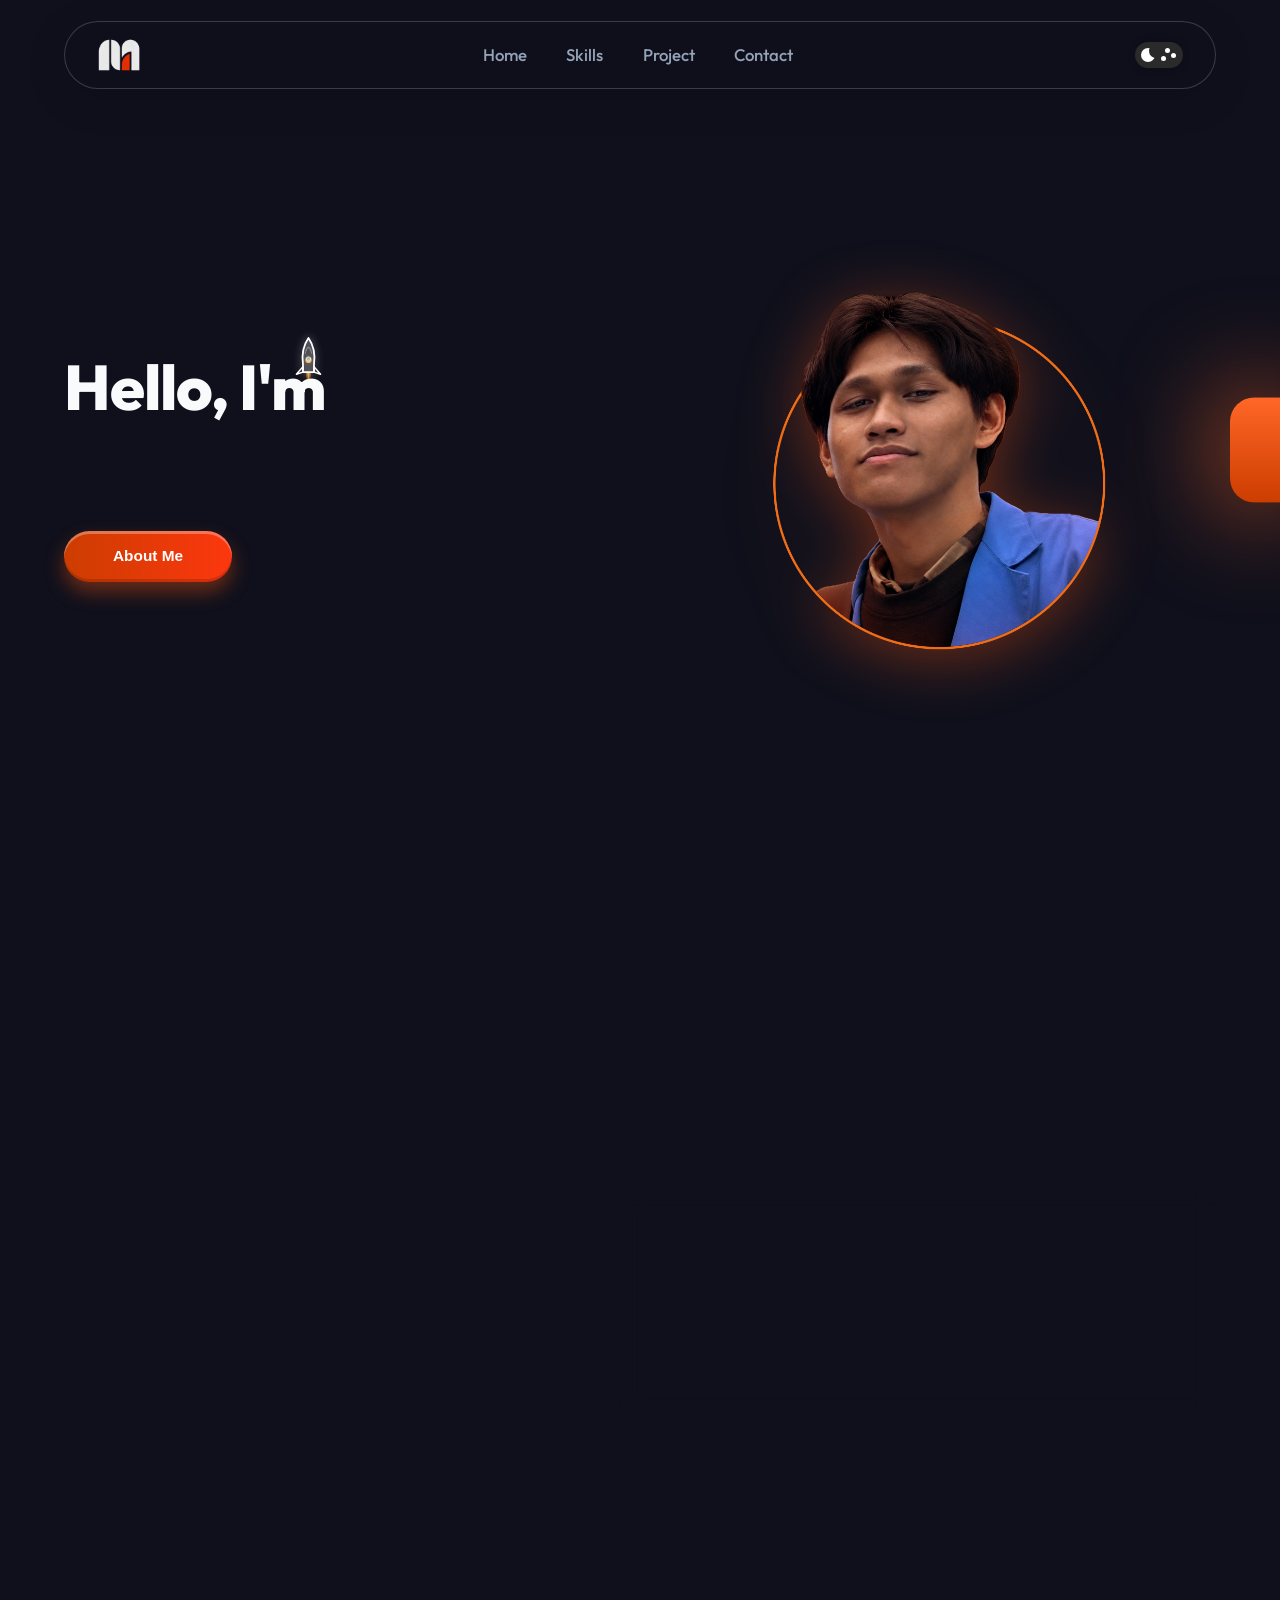
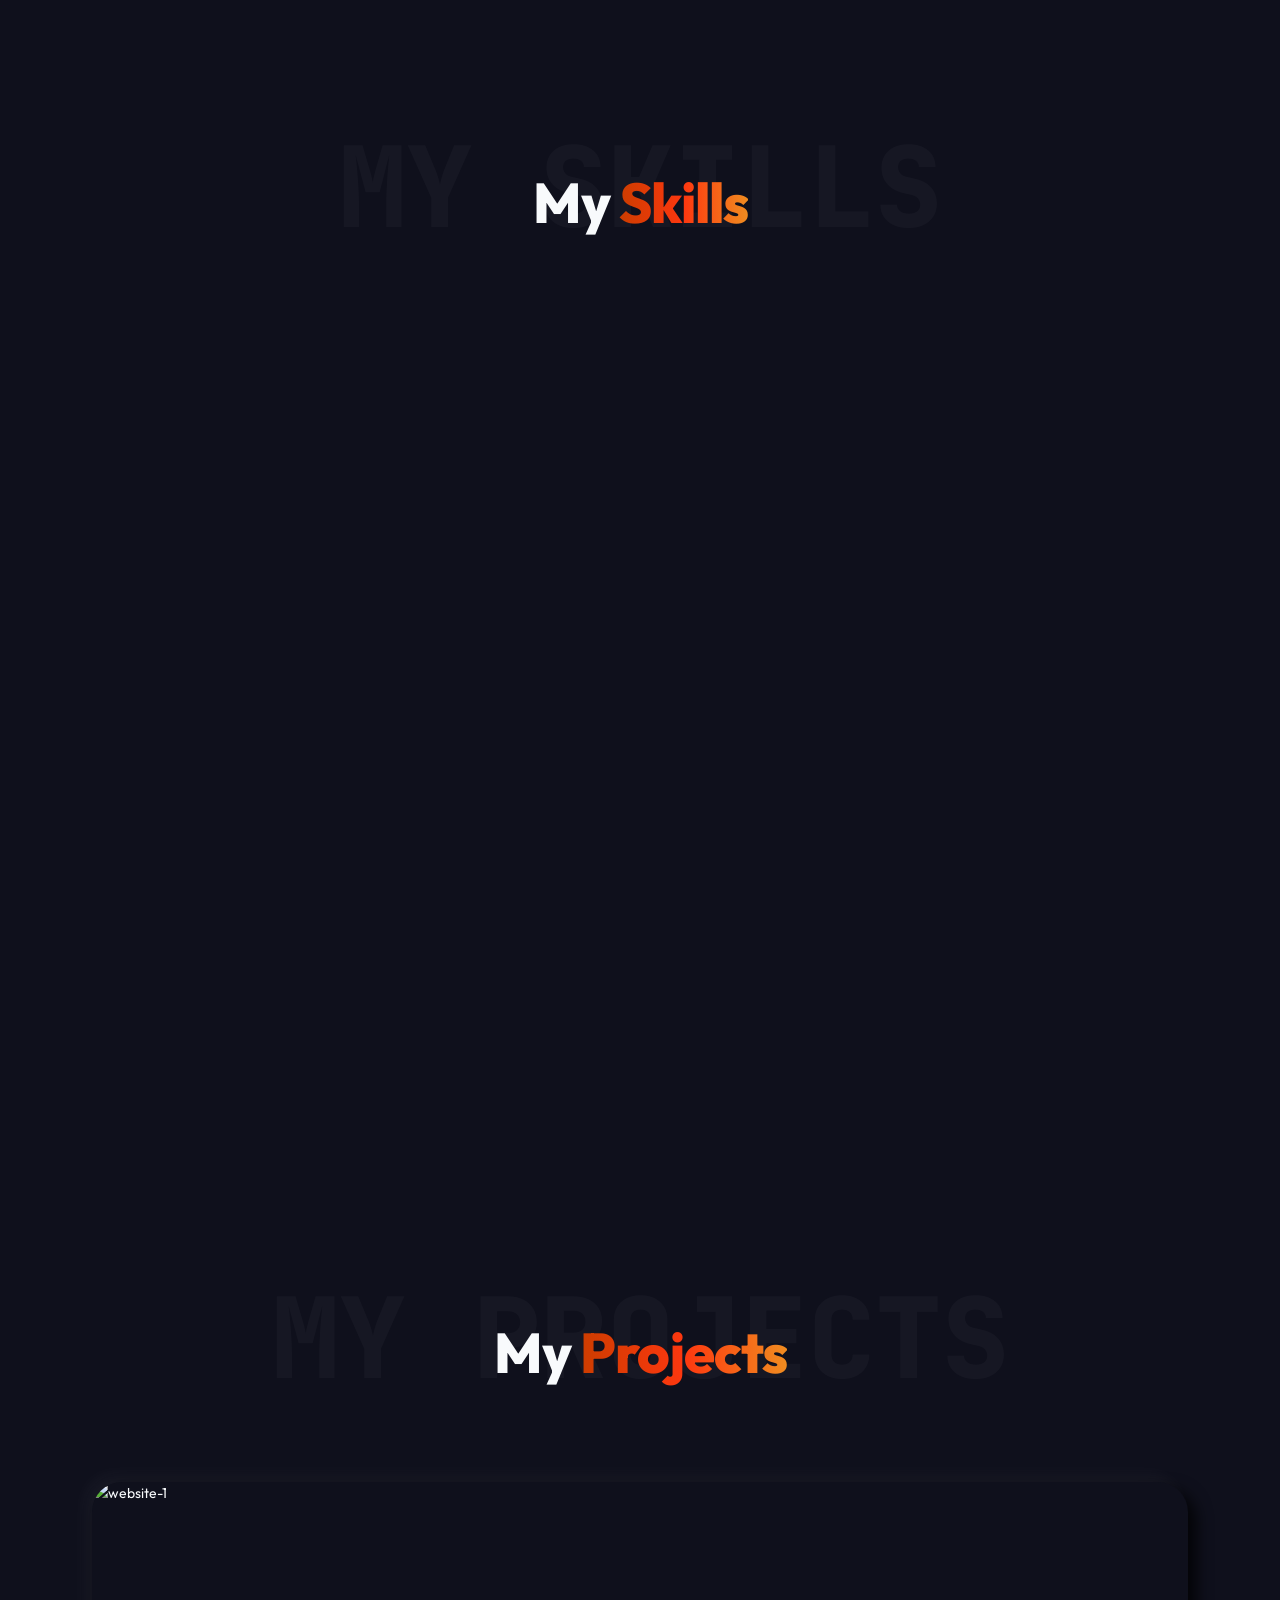
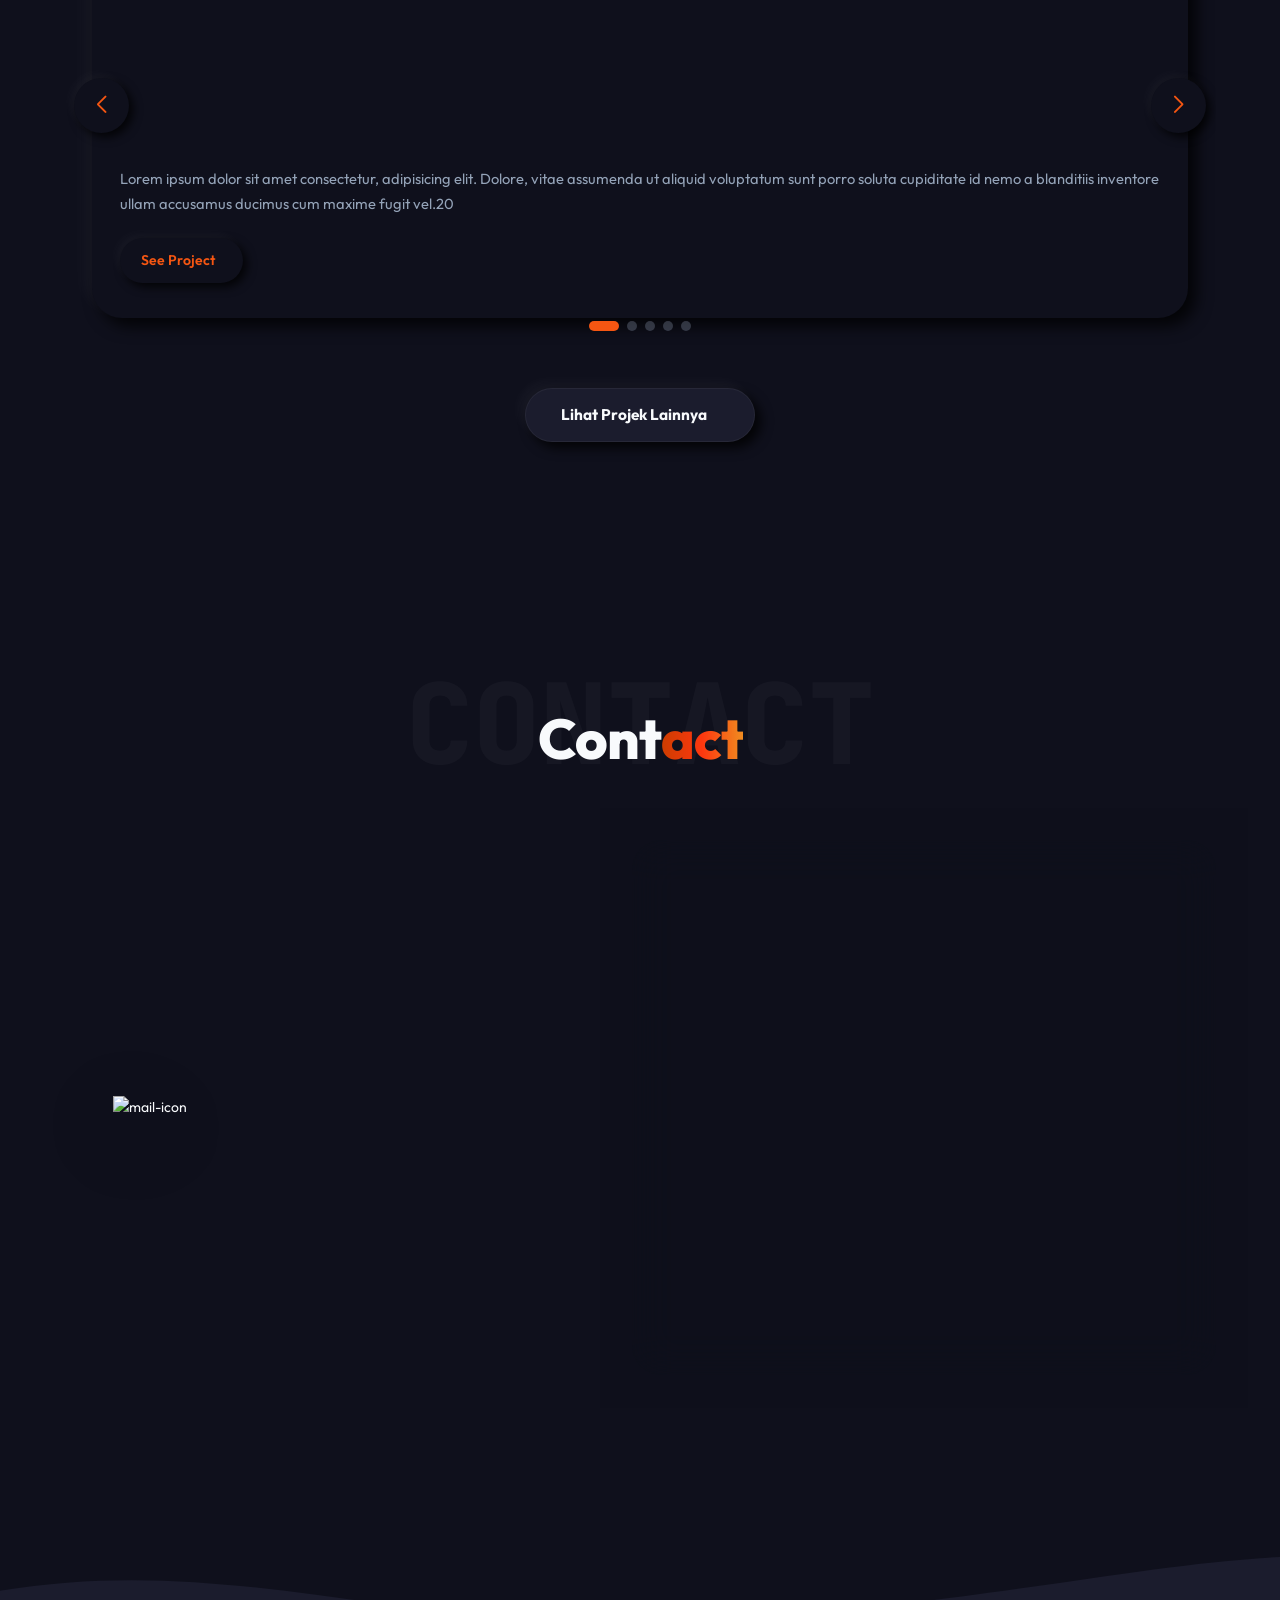
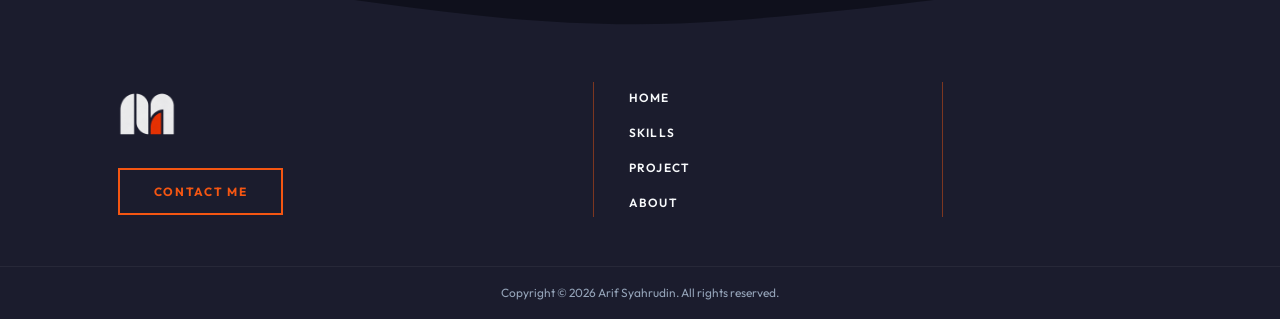
==== commit 74417e16: "ui: add theme-aware brand logos, favicon, and desktop-only rocket" ====
--- a/index.html
+++ b/index.html
@@ -12,13 +12,20 @@
     <link rel="stylesheet" href="css/style.css" />
     <script src="https://unpkg.com/feather-icons"></script>
     <script src="https://unpkg.com/@phosphor-icons/web"></script>
+    <link rel="icon" type="image/png" href="assets/logo-dark.png" />
+    <link rel="apple-touch-icon" href="assets/logo-dark.png" />
     <title>ArifSyahrudin</title>
   </head>
   <body>
     <!-- Paper Airplane Full-Page Animation -->
     <canvas id="airplane-canvas" class="airplane-canvas"></canvas>
     <header class="header">
-      <h1 class="logo"><a href="#">Arif<span>S</span>yahrudin</a></h1>
+      <h1 class="logo">
+        <a href="#">
+          <img src="assets/logo-dark.png" alt="ArifSyahrudin Logo" class="brand-logo logo-dark" />
+          <img src="assets/logo-light.png" alt="ArifSyahrudin Logo" class="brand-logo logo-light" />
+        </a>
+      </h1>
       <nav class="navigasi">
         <ul>
           <li><a href="#">Home</a></li>
@@ -464,7 +471,10 @@
       </div>
       <div class="footer-container">
         <div class="footer-brand-col">
-          <a href="#jumbotron" class="footer-brand">Arif<span>S</span>yahrudin</a>
+          <a href="#jumbotron" class="footer-brand">
+            <img src="assets/logo-dark.png" alt="ArifSyahrudin Logo" class="brand-logo logo-dark" />
+            <img src="assets/logo-light.png" alt="ArifSyahrudin Logo" class="brand-logo logo-light" />
+          </a>
           <a href="#contact" class="footer-cta">Contact Me</a>
         </div>
 
